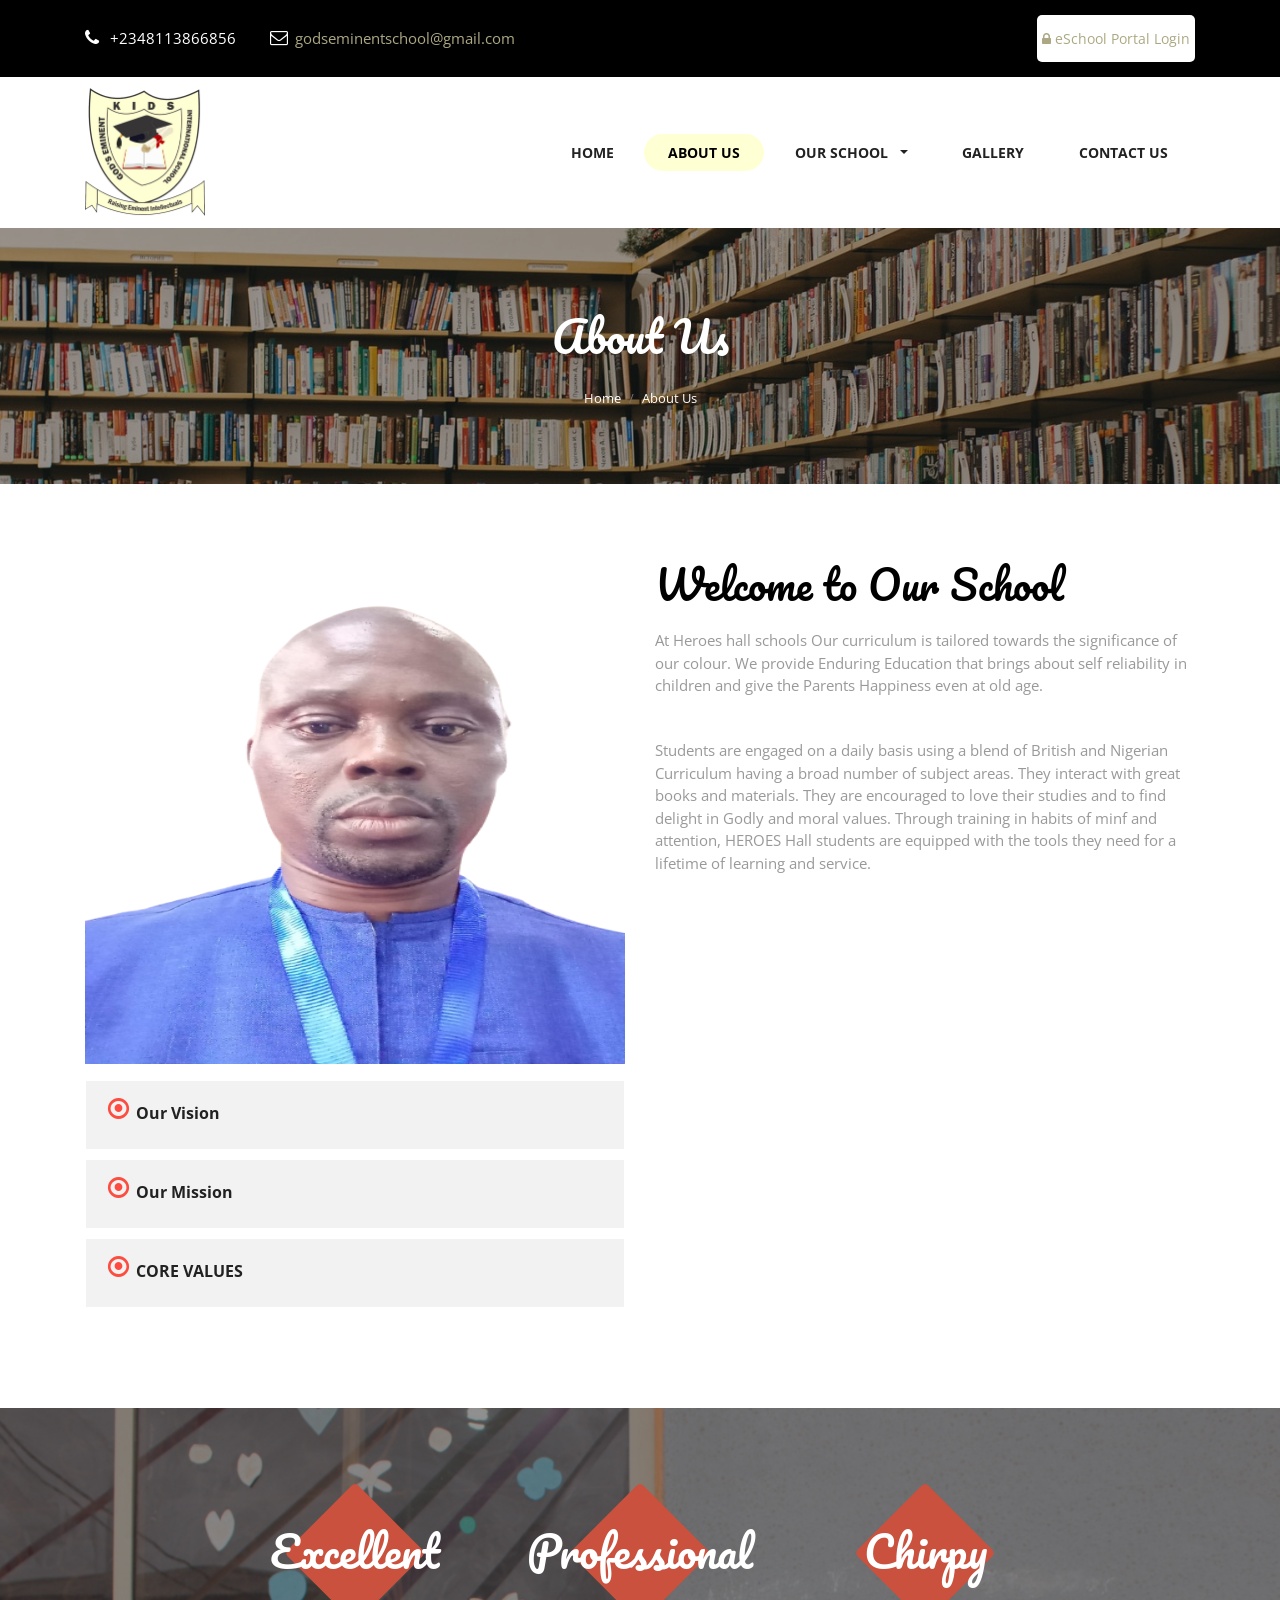
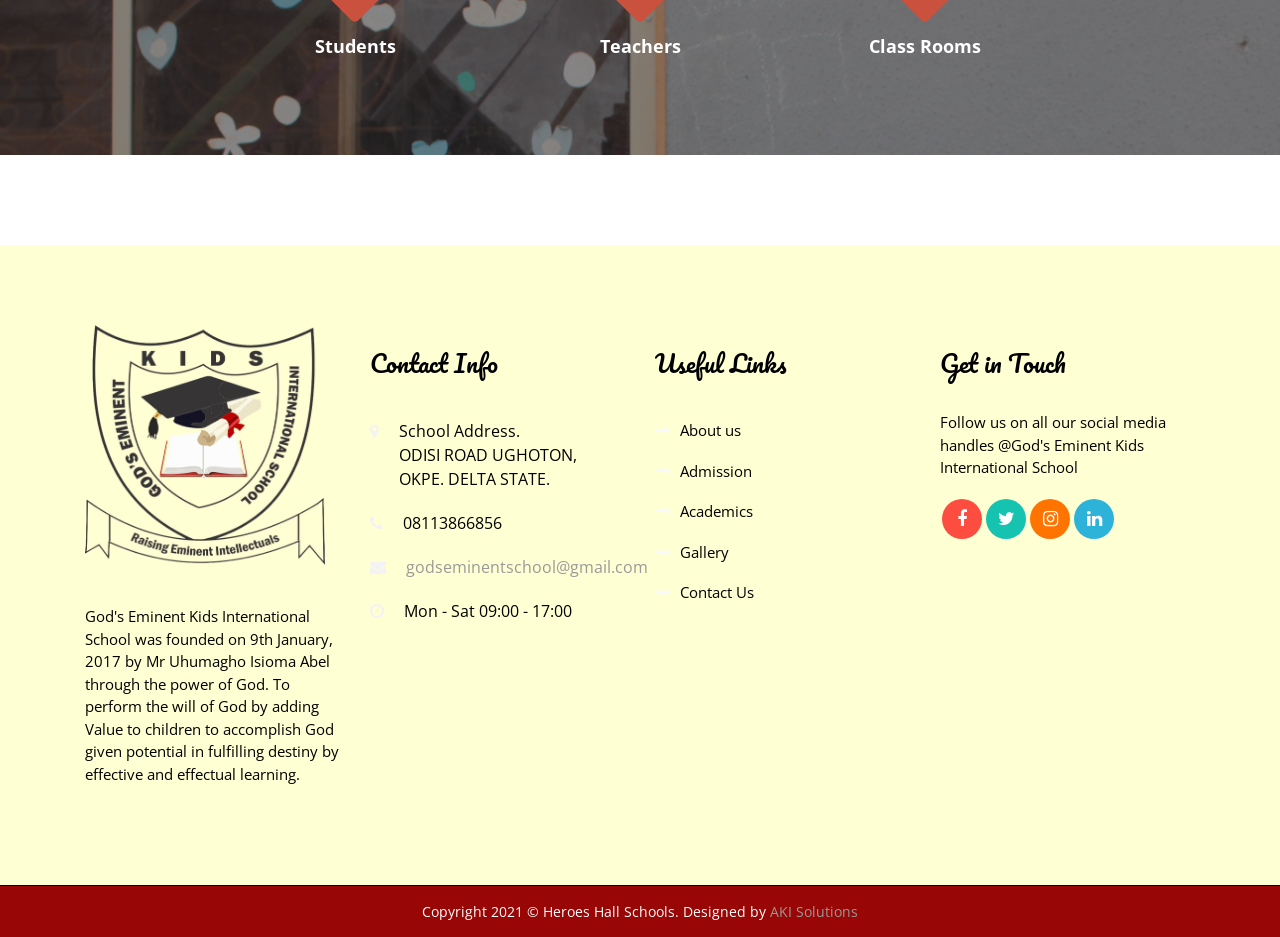
==== about.html @ f610c76d "first commit" ====
<!DOCTYPE html>
<html lang="en">

<!-- Mirrored from rometheme.net/html/kids/index.html by HTTrack Website Copier/3.x [XR&CO'2014], Tue, 15 Dec 2020 20:37:47 GMT -->
<!-- Added by HTTrack -->
<meta http-equiv="content-type" content="text/html;charset=UTF-8" /><!-- /Added by HTTrack -->

<head>
	<!-- Basic Page Needs
    ================================================== -->
	<meta charset="utf-8">
	<!--[if IE]><meta http-equiv="x-ua-compatible" content="IE=9" /><![endif]-->
	<meta name="viewport" content="width=device-width, initial-scale=1">
	<title>about</title>



	<!-- ==============================================
	Favicons
	=============================================== -->
	<!-- <link rel="apple-touch-icon" sizes="180x180" href="favicon/apple-touch-icon.png"> -->
    <link rel="icon" type="image/png" sizes="32x32" href="favicon/favicon-32x32.png">
    <!-- <link rel="icon" type="image/png" sizes="16x16" href="favicon/favicon-16x16.png"> -->
    <link rel="manifest" href="favicon/site.webmanifest">

	<link rel="stylesheet" href="https://cdnjs.cloudflare.com/ajax/libs/animate.css/4.1.1/animate.min.css" />
	<!-- ==============================================
	CSS VENDOR
	=============================================== -->
	<link rel="stylesheet" type="text/css" href="css/vendor/bootstrap.min.css" />
	<link rel="stylesheet" type="text/css" href="css/vendor/font-awesome.min.css">
	<link rel="stylesheet" type="text/css" href="css/vendor/owl.carousel.min.css">
	<link rel="stylesheet" type="text/css" href="css/vendor/owl.theme.default.min.css">
	<link rel="stylesheet" type="text/css" href="css/vendor/magnific-popup.css">
	<link rel="stylesheet" type="text/css" href="css/vendor/animate.min.css">

	<!-- ==============================================
	Custom Stylesheet
	=============================================== -->
	<link rel="stylesheet" type="text/css" href="css/style.css" />

	<script src="js/vendor/modernizr.min.js"></script>

	<script src='../../google_analytics_auto.html'></script>
</head>

<body>

	<!-- LOAD PAGE -->
	<div class="animationload">
		<div class="loader"></div>
	</div>

	<!-- BACK TO TOP SECTION -->
	<a href="#0" class="cd-top cd-is-visible cd-fade-out">Top</a>

	<!-- HEADER -->
	<div class="header header-1">

		<!-- TOPBAR -->
		<div class="topbar">
			<div class="container">
				<div class="row align-items-center">
					<div class="col-sm-8 col-md-6">
						<div class="info">
							<div class="info-item">
								<i class="fa fa-phone"></i> 
								+2348113866856
							</div>
							<div class="info-item">
								<i class="fa fa-envelope-o"></i> <a href="godseminentschool@gmail.com"
									title="">godseminentschool@gmail.com
								</a>
							</div>
						</div>
					</div>
					<div class="col-sm-4 col-md-6">
						<div class=" pull-right d-inline-flex" style="margin: 15px 0px 15px 0px;">
							<!--<a href="https://www.facebook.com/Crownimperials/" class="fb"><i class="fa fa-facebook"></i></a> 
							<a href="https://twitter.com/SchoolCrown" class="tw"><i class="fa fa-twitter"></i></a> 
							<a href="#" class="ig"><i class="fa fa-instagram"></i></a> 
							<a href="#" class="in"><i class="fa fa-linkedin"></i></a> -->
							<a href="https://eschool-ng.com/login.php" class="btn btn-primary kkd"> <i
									class="fa fa-lock"></i> eSchool Portal Login</a>
							<style>
								.sosmed-icon a {
									color: #ffffff;
									background-color: #ffffff;

								}

								.kkd {
									border-radius: 5px !important;
									background-color: #ffffff !important;
									padding-left: 5px;
									padding-right: 5px;


								}
							</style>
						</div>
					</div>
				</div>
			</div>
		</div>

		<!-- NAVBAR SECTION -->
		<div class="navbar-main">
			<div class="container">
				<nav id="navbar-example" class="navbar navbar-expand-lg">
					<a class="navbar-brand jk" href="index.html">
						<img src="images/GodEminents/logo-removebg-preview.png" alt="logo">
					</a>

					<style type="text/css">
						.jk img {
							width: 120px;
							height: auto;
						}

						@media screen and (max-width: 768px) {
							.navbar-main.stiky .navbar-brand img {
								width: 120px;
								text-align: center;
								margin: 0 40px 0 40px;
							}

							.jk img {
								width: 120px;
								height: auto;
							}

							.navbar-brand {
								margin-right: 0;
							}
						}
					</style>
					<button class="navbar-toggler" type="button" data-toggle="collapse" data-target="#navbarNavDropdown"
						aria-controls="navbarNavDropdown" aria-expanded="false" aria-label="Toggle navigation">
						<span class="navbar-toggler-icon"></span>
					</button>
					<div class="collapse navbar-collapse" id="navbarNavDropdown">
						<ul class="navbar-nav ml-auto">
							<li class="nav-item">
								<a class="nav-link" href="index.html">HOME</a>
							</li>
							<li class="nav-item active">
								<a class="nav-link" href="about.html">ABOUT US</a>
							</li>
							<li class="nav-item dropdown dmenu">
								<a class="nav-link dropdown-toggle" href="#" role="button" data-toggle="dropdown"
									aria-haspopup="true" aria-expanded="false">
									OUR SCHOOL
								</a>
								<div class="dropdown-menu">
									<a class="dropdown-item" href="admission.html">ADMISSION</a>


								</div>
							</li>
							<!-- <li class="nav-item dropdown dmenu">
								<a class="nav-link dropdown-toggle" href="#" role="button" data-toggle="dropdown"
									aria-haspopup="true" aria-expanded="false">
									ACADEMICS
								</a>
								<div class="dropdown-menu">
									<a class="dropdown-item" href="academics.html">OVERVIEW</a>
									<a class="dropdown-item" href="curriculum.html">OUR CURRICULUM</a>

								</div>
							</li> -->
							<li class="nav-item">
								<a class="nav-link" href="gallery.html">GALLERY</a>
							</li>
							<li class="nav-item">
								<a class="nav-link" href="contact.html">CONTACT US</a>
							</li>
						</ul>
					</div>
				</nav> <!-- -->

			</div>
		</div>

	</div>
	<!-- BANNER -->
	<div class="section banner-page" data-background="images/test-bg.jpg" style="background-position: top center;">
		<div class="content-wrap pos-relative">
			<div class="d-flex justify-content-center bd-highlight mb-3">
				<div class="title-page">About Us</div>
			</div>
			<div class="d-flex justify-content-center bd-highlight mb-3">
				<nav aria-label="breadcrumb">
					<ol class="breadcrumb ">
						<li class="breadcrumb-item"><a href="index.html">Home</a></li>
						<li class="breadcrumb-item active" aria-current="page">About Us</li>
					</ol>
				</nav>
			</div>
		</div>
	</div>



	<!-- WELCOME TO KIDS -->
	<div class="section">
		<div class="content-wrap">
			<div class="container">
				<div class="row">
					<div class="col-sm-12 col-md-12 col-lg-6">
						<img src="images/GodEminents/head-removebg-preview.png" alt="" class="img-fluid img-border mb-3"
							style="height: 500px; width: 100%; object-fit: fill;" />
					</div>
					<div class="col-sm-12 col-md-12 col-lg-6">
						<h2 class="section-heading" style="color: black;">
							Welcome to Our School
						</h2>
						<p> At Heroes hall schools Our curriculum is tailored towards the significance of our colour. 
							We provide Enduring Education that brings about self reliability in children and give the 
							Parents Happiness even at old age.
						</p> <br>


						<p> Students are engaged on a daily basis using a blend of British and Nigerian Curriculum
							having a broad number of subject areas. They interact with great books and materials. They
							are encouraged to love their studies and to find delight in Godly and moral values. Through
							training in habits of minf and attention, HEROES Hall students are equipped with the
							tools they need for a lifetime of learning and service.
						</p>
						<div class="spacer-10"></div>

						<div class="spacer-30"></div>




					</div>
				</div>

				<div class="row">

					<div class="col-sm-12 col-md-12 col-lg-6">

						<div class="accordion rs-accordion" id="accordionExample">
							<!-- Item 1 -->
							<div class="card">
								<div class="card-header" id="headingOne">
									<h3 class="title">
										<button class="btn btn-link collapsed" type="button" data-toggle="collapse"
											data-target="#collapseOne" aria-expanded="false"
											aria-controls="collapseOne">
											Our Vision
										</button>
									</h3>
								</div>
								<div id="collapseOne" class="collapse" aria-labelledby="headingOne"
									data-parent="#accordionExample">
									<div class="card-body">
										To create and Raise academic Excellent that is Wholistic of qualitative Education.
									</div>
								</div>
							</div>
							<!-- Item 2 -->
							<div class="card">
								<div class="card-header" id="headingTwo">
									<h3 class="title">
										<button class="btn btn-link collapsed" type="button" data-toggle="collapse"
											data-target="#collapseTwo" aria-expanded="false"
											aria-controls="collapseTwo">
											Our Mission
										</button>
									</h3>
								</div>
								<div id="collapseTwo" class="collapse" aria-labelledby="headingTwo"
									data-parent="#accordionExample">
									<div class="card-body">
										Transforming a Child through Critical thinking, Technology, Mentorship, blender curriculum and Instilling Values.
									</div>
								</div>
							</div>
							<!-- Item 3 -->
							<div class="card">
								<div class="card-header" id="headingThree">
									<h3 class="title">
										<button class="btn btn-link collapsed" type="button" data-toggle="collapse"
											data-target="#collapseThree" aria-expanded="false"
											aria-controls="collapseThree">
											CORE VALUES
										</button>
									</h3>
								</div>
								<div id="collapseThree" class="collapse" aria-labelledby="headingThree"
									data-parent="#accordionExample">
									<div class="card-body">
									    Our core values are:
												<br>
												Where potential are discover and develop.	<br>
												Where Child training is held with high esteem.	<br>
												Where hardwork are encourge and Rewarded.<br>
												Where Moral and Academic principles are balance.<br>
												Where mentorship is embedded in academic curriculum.<br>
												Where the Future of the Child is paramount..<br>
												Where preparation meet opportunities..<br>
									</div>
								</div>
							</div>
							<!-- Item 4 -->

						</div>
						<!-- end accordion -->




						<div class="spacer-10"></div>




					</div>

					<div class="col-sm-12 col-md-12 col-lg-6">
						<img src="images/ty.jpg" alt="" class="img-fluid img-border mb-3">
					</div>

				</div>
			</div>
		</div>
	</div>


	<div class="section bgi-overlay bgi-cover-center" data-background="images/hh00.jpg"
		style="background-position: top;">
		<div class="content-wrap">
			<div class="container">
				<div class="row">
					<!-- Item 1 -->
					<div class="col-sm-6 col-md-3">
						<div class="rs-funfact bg-primary">
							<div class="box-fun">
								<h2>Excellent</h2>
							</div>
							<div class="title">Students</div>
						</div>
					</div>
					<!-- Item 2 -->
					<div class="col-sm-6 col-md-3">
						<div class="rs-funfact bg-secondary">
							<div class="box-fun">
								<h2>Professional</h2>
							</div>
							<div class="title">Teachers</div>
						</div>
					</div>
					<!-- Item 3 -->
					<div class="col-sm-6 col-md-3">
						<div class="rs-funfact bg-tertiary">
							<div class="box-fun">
								<h2>Chirpy</h2>
							</div>
							<div class="title">Class Rooms</div>
						</div>
					</div>
					<!-- Item 4 -->
					<!-- <div class="col-sm-6 col-md-3">
						<div class="rs-funfact bg-quaternary">
							<div class="box-fun">
								<h2>Comfortable</h2>
							</div>
							<div class="title"> School bus</div>
						</div>
					</div> -->
				</div>
			</div>
		</div>
	</div>


	<br> <br> <br> <br>

	<style type="text/css">
		.footer .footer-item .footer-title {

			color: #f7f9fd;
		}

		.list-info li .info-icon {
			display: table-cell;
			color: #f3f3f5;
		}

		.footer .footer-item .list li a:before {
			content: '\f178';
			font-family: FontAwesome;
			left: 0;
			position: absolute;
			color: #f7f9fd;
		}
	</style>

	<!-- FOOTER SECTION -->
	<div style="background-color: #ffffd4; color: #000;" class="footer" data-background="images/footer.jpg">
		<div style="background-color: #ffffd4; color: #000;" class="content-wrap">
			<div style="background-color: #ffffd4; color: #000;" class="container">

				<div class="row">
					<div class="col-sm-12 col-md-6 col-lg-3">
						<div class="footer-item">
							<img src="images/GodEminents/logo-removebg-preview.png" alt="logo bottom" class="logo-bottom">
							<div class="spacer-30"></div>
							<p>God's Eminent Kids International School was founded on 9th January, 2017 by Mr Uhumagho Isioma Abel through the power of God.
								To perform the will of God by adding Value to children to accomplish God given potential in fulfilling destiny by effective and effectual learning.</p>

						</div>
					</div>

					<div class="col-sm-12 col-md-6 col-lg-3">
						<div class="footer-item">
							<div style="color: #000;" class="footer-title">
								Contact Info
							</div>
							<ul class="list-info">
								<li>
									<div class="info-icon">
										<span class="fa fa-map-marker"></span>
									</div>
									<div class="info-text"> School Address. <br> 
										ODISI ROAD UGHOTON, OKPE. DELTA STATE.
									</div>
								</li>
								<li>
									<div class="info-icon">
										<span class="fa fa-phone"></span>
									</div>
									<div class="info-text"> 08113866856 </div>
								</li>
								<li>
									<div class="info-icon">
										<span class="fa fa-envelope"></span>
									</div>
									<div class="info-text"><a href="mailto:godseminentschool@gmail.com" title="">godseminentschool@gmail.com</a></div>
								</li>
								<li>
									<div class="info-icon">
										<span class="fa fa-clock-o"></span>
									</div>
									<div class="info-text">Mon - Sat 09:00 - 17:00</div>
								</li>
							</ul>

						</div>
					</div>




					<div class="col-sm-12 col-md-6 col-lg-3">
						<div class="footer-item">
							<div style="color: #000;"  class="footer-title">
								Useful Links
							</div>

							<ul class="list">
								<li><a href="about.html" title="About us" style="color: black";>About us</a></li>
								<li><a href="admission.html" title="Admission" style="color: black";>Admission</a></li>
								<li><a href="academics.html" title="Academics" style="color: black";>Academics</a></li>
								<li><a href="gallery.html" title="Gallery" style="color: black";>Gallery</a></li>
								<li><a href="contact.html" title="Contact Us" style="color: black";>Contact Us</a></li>
							</ul>

						</div>
					</div>

					<div class="col-sm-12 col-md-6 col-lg-3">
						<div class="footer-item">
							<div style="color: #000;"  class="footer-title">
								Get in Touch
							</div>
							<p>Follow us on all our social media handles @God's Eminent Kids International School</p>
							<div class="sosmed-icon d-inline-flex">
								<a href="#" class="fb"><i class="fa fa-facebook"></i></a>
								<a href="#" class="tw"><i class="fa fa-twitter"></i></a>
								<a href="#" class="ig"><i class="fa fa-instagram"></i></a>
								<a href="#" class="in"><i class="fa fa-linkedin"></i></a>
							</div>
						</div>
					</div>
				</div>
			</div>
		</div>

		<div class="fcopy">
			<div class="container">
				<div class="row">
					<div class="col-sm-12 col-md-12">
						<p style="color: #fff;" class="ftex">Copyright 2021 &copy; <span class="color-primary">Heroes Hall Schools</span>.
							Designed by <span class="color-primary"> <a href="https://akisolutions.com.ng/">AKI
									Solutions </a></span></p>
					</div>
				</div>
			</div>
		</div>

	</div>

	<!-- JS VENDOR -->
	<script src="js/vendor/jquery.min.js"></script>
	<script src="js/vendor/bootstrap.min.js"></script>
	<script src="js/vendor/owl.carousel.js"></script>
	<script src="js/vendor/jquery.magnific-popup.min.js"></script>

	<!-- SENDMAIL -->
	<script src="js/vendor/validator.min.js"></script>
	<script src="js/vendor/form-scripts.js"></script>

	<script src="js/script.js"></script>

</body>

</html>
---- css/style.css ----
@charset "UTF-8";
@import url("https://fonts.googleapis.com/css?family=Open+Sans:400,700|Pacifico");
@font-face {
  font-family: 'sas-webfont';
  src: url("../fonts/sas-webfontc56b.eot?51534236");
  src: url("../fonts/sas-webfontc56b.eot?51534236#iefix") format("embedded-opentype"), url("../fonts/sas-webfontc56b.woff2?51534236") format("woff2"), url("../fonts/sas-webfontc56b.woff?51534236") format("woff"), url("../fonts/sas-webfontc56b.ttf?51534236") format("truetype"), url("../fonts/sas-webfontc56b.svg?51534236#sas-webfont") format("svg");
  font-weight: normal;
  font-style: normal; }
.sas {
  font-family: "sas-webfont";
  font-style: normal;
  font-weight: normal;
  speak: none;
  display: inline-block;
  text-decoration: inherit;
  width: 1em;
  margin-right: .2em;
  text-align: center;
  /* opacity: .8; */
  /* For safety - reset parent styles, that can break glyph codes*/
  font-variant: normal;
  text-transform: none;
  /* fix buttons height, for twitter bootstrap */
  line-height: 1em;
  /* Animation center compensation - margins should be symmetric */
  /* remove if not needed */
  margin-left: .2em;
  /* you can be more comfortable with increased icons size */
  /* font-size: 120%; */
  /* Font smoothing. That was taken from TWBS */
  -webkit-font-smoothing: antialiased;
  -moz-osx-font-smoothing: grayscale;
  /* Uncomment for 3D effect */
  /* text-shadow: 1px 1px 1px rgba(127, 127, 127, 0.3); */ }

.sas-1:before {
  content: '\e801'; }

/* '' */
/* -------------------- 
TOPBAR SETTING
-----------------------*/
/* -------------------- 
NAVBAR SETTING
-----------------------*/
/* -------------------- 
FOOTER SETTING
-----------------------*/
/* -------------------- 
BUTTON SETTING
-----------------------*/
.bolder {
  font-weight: 600; }

.cfix {
  content: '';
  display: block;
  width: 100%;
  clear: both; }

/**
 * 1. - NORMALIZE CSS
 * -----------------------------------------------------------------------------
 */
/*! normalize.css v8.0.1 | MIT License | github.com/necolas/normalize.css */
/* Document
   ========================================================================== */
/**
 * 1. Correct the line height in all browsers.
 * 2. Prevent adjustments of font size after orientation changes in iOS.
 */
html {
  line-height: 1.15;
  /* 1 */
  -webkit-text-size-adjust: 100%;
  /* 2 */ }

/* Sections
   ========================================================================== */
/**
 * Remove the margin in all browsers.
 */
body {
  margin: 0; }

/**
 * Render the `main` element consistently in IE.
 */
main {
  display: block; }

/**
 * Correct the font size and margin on `h1` elements within `section` and
 * `article` contexts in Chrome, Firefox, and Safari.
 */
h1 {
  font-size: 2em;
  margin: 0.67em 0; }

/* Grouping content
   ========================================================================== */
/**
 * 1. Add the correct box sizing in Firefox.
 * 2. Show the overflow in Edge and IE.
 */
hr {
  box-sizing: content-box;
  /* 1 */
  height: 0;
  /* 1 */
  overflow: visible;
  /* 2 */ }

/**
 * 1. Correct the inheritance and scaling of font size in all browsers.
 * 2. Correct the odd `em` font sizing in all browsers.
 */
pre {
  font-family: monospace, monospace;
  /* 1 */
  font-size: 1em;
  /* 2 */ }

/* Text-level semantics
   ========================================================================== */
/**
 * Remove the gray background on active links in IE 10.
 */
a {
  background-color: transparent; }

/**
 * 1. Remove the bottom border in Chrome 57-
 * 2. Add the correct text decoration in Chrome, Edge, IE, Opera, and Safari.
 */
abbr[title] {
  border-bottom: none;
  /* 1 */
  text-decoration: underline;
  /* 2 */
  text-decoration: underline dotted;
  /* 2 */ }

/**
 * Add the correct font weight in Chrome, Edge, and Safari.
 */
b,
strong {
  font-weight: bolder; }

/**
 * 1. Correct the inheritance and scaling of font size in all browsers.
 * 2. Correct the odd `em` font sizing in all browsers.
 */
code,
kbd,
samp {
  font-family: monospace, monospace;
  /* 1 */
  font-size: 1em;
  /* 2 */ }

/**
 * Add the correct font size in all browsers.
 */
small {
  font-size: 80%; }

/**
 * Prevent `sub` and `sup` elements from affecting the line height in
 * all browsers.
 */
sub,
sup {
  font-size: 75%;
  line-height: 0;
  position: relative;
  vertical-align: baseline; }

sub {
  bottom: -0.25em; }

sup {
  top: -0.5em; }

/* Embedded content
   ========================================================================== */
/**
 * Remove the border on images inside links in IE 10.
 */
img {
  border-style: none; }

/* Forms
   ========================================================================== */
/**
 * 1. Change the font styles in all browsers.
 * 2. Remove the margin in Firefox and Safari.
 */
button,
input,
optgroup,
select,
textarea {
  font-family: inherit;
  /* 1 */
  font-size: 100%;
  /* 1 */
  line-height: 1.15;
  /* 1 */
  margin: 0;
  /* 2 */ }

/**
 * Show the overflow in IE.
 * 1. Show the overflow in Edge.
 */
button,
input {
  /* 1 */
  overflow: visible; }

/**
 * Remove the inheritance of text transform in Edge, Firefox, and IE.
 * 1. Remove the inheritance of text transform in Firefox.
 */
button,
select {
  /* 1 */
  text-transform: none; }

/**
 * Correct the inability to style clickable types in iOS and Safari.
 */
button,
[type="button"],
[type="reset"],
[type="submit"] {
  -webkit-appearance: button; }

/**
 * Remove the inner border and padding in Firefox.
 */
button::-moz-focus-inner,
[type="button"]::-moz-focus-inner,
[type="reset"]::-moz-focus-inner,
[type="submit"]::-moz-focus-inner {
  border-style: none;
  padding: 0; }

/**
 * Restore the focus styles unset by the previous rule.
 */
button:-moz-focusring,
[type="button"]:-moz-focusring,
[type="reset"]:-moz-focusring,
[type="submit"]:-moz-focusring {
  outline: 1px dotted ButtonText; }

/**
 * Correct the padding in Firefox.
 */
fieldset {
  padding: 0.35em 0.75em 0.625em; }

/**
 * 1. Correct the text wrapping in Edge and IE.
 * 2. Correct the color inheritance from `fieldset` elements in IE.
 * 3. Remove the padding so developers are not caught out when they zero out
 *    `fieldset` elements in all browsers.
 */
legend {
  box-sizing: border-box;
  /* 1 */
  color: inherit;
  /* 2 */
  display: table;
  /* 1 */
  max-width: 100%;
  /* 1 */
  padding: 0;
  /* 3 */
  white-space: normal;
  /* 1 */ }

/**
 * Add the correct vertical alignment in Chrome, Firefox, and Opera.
 */
progress {
  vertical-align: baseline; }

/**
 * Remove the default vertical scrollbar in IE 10+.
 */
textarea {
  overflow: auto; }

/**
 * 1. Add the correct box sizing in IE 10.
 * 2. Remove the padding in IE 10.
 */
[type="checkbox"],
[type="radio"] {
  box-sizing: border-box;
  /* 1 */
  padding: 0;
  /* 2 */ }

/**
 * Correct the cursor style of increment and decrement buttons in Chrome.
 */
[type="number"]::-webkit-inner-spin-button,
[type="number"]::-webkit-outer-spin-button {
  height: auto; }

/**
 * 1. Correct the odd appearance in Chrome and Safari.
 * 2. Correct the outline style in Safari.
 */
[type="search"] {
  -webkit-appearance: textfield;
  /* 1 */
  outline-offset: -2px;
  /* 2 */ }

/**
 * Remove the inner padding in Chrome and Safari on macOS.
 */
[type="search"]::-webkit-search-decoration {
  -webkit-appearance: none; }

/**
 * 1. Correct the inability to style clickable types in iOS and Safari.
 * 2. Change font properties to `inherit` in Safari.
 */
::-webkit-file-upload-button {
  -webkit-appearance: button;
  /* 1 */
  font: inherit;
  /* 2 */ }

/* Interactive
   ========================================================================== */
/*
 * Add the correct display in Edge, IE 10+, and Firefox.
 */
details {
  display: block; }

/*
 * Add the correct display in all browsers.
 */
summary {
  display: list-item; }

/* Misc
   ========================================================================== */
/**
 * Add the correct display in IE 10+.
 */
template {
  display: none; }

/**
 * Add the correct display in IE 10.
 */
[hidden] {
  display: none; }

/**
 * 2. GLOBAL STYLES
 * -----------------------------------------------------------------------------
 */
/*1.1 GENERAL STYLES*/
body,
button,
input,
select,
textarea {
  color: #999999;
  font-family: "Open Sans", sans-serif;
  font-weight: 400;
  font-size: 15px;
  line-height: 1.5;
  position: relative;
  background-color: #fff; }

html, body {
  width: 100%;
  height: 100%; }

/* 1.3. ANCHOR */
a {
  color: #999999;
  text-decoration: none; }
  a:hover {
    color: #FD4D40;
    text-decoration: none; }

/* 1.4. HEADING & PARAGRAPH */
p {
  margin: 0 0 20px 0; }

h1,
h2,
.banner-page .title-page,
h3,
h4,
.rs-team-1 .title,
h5 {
  font-family: "Pacifico", cursive;
  font-weight: 400;
  margin-top: 10px;
  margin-bottom: 20px; }

h1 {
  font-size: 3.571em;
  line-height: normal; }

h2, .banner-page .title-page {
  font-size: 2.857em;
  line-height: normal; }

h3 {
  font-size: 1.714em;
  line-height: normal; }

h4, .rs-team-1 .title {
  font-size: 1.286em;
  line-height: normal; }

h5 {
  font-size: 14px;
  line-height: 22px; }

h6 {
  font-size: 13px; }

strong, b {
  font-weight: 700; }

ol {
  margin-left: 24px; }

ul {
  list-style: initial;
  margin-left: 24px; }
  ul li {
    margin: 8px 0; }

/* CUSTOM GLOBAL */
.content-wrap {
  padding: 80px 0; }

.content-wrap-60 {
  padding: 60px 0; }

.content-wrap-40 {
  padding: 40px 0; }

.spacer-content {
  height: 80px; }
  .spacer-content::after {
    display: block;
    content: "";
    clear: both; }

.uk16 {
  font-size: 16px; }

.uk18 {
  font-size: 18px; }

.uk21 {
  font-size: 21px; }

.uk24 {
  font-size: 24px; }

.uk36 {
  font-size: 36px; }

.uk48 {
  font-size: 48px; }

.uk60 {
  font-size: 60px; }

.uk72 {
  font-size: 72px; }

.spacer-10 {
  height: 10px; }
  .spacer-10::after {
    display: block;
    content: "";
    clear: both; }

.spacer-30 {
  height: 30px; }
  .spacer-30::after {
    display: block;
    content: "";
    clear: both; }

.spacer-50 {
  height: 50px; }
  .spacer-50::after {
    display: block;
    content: "";
    clear: both; }

.spacer-70 {
  height: 70px; }
  .spacer-70::after {
    display: block;
    content: "";
    clear: both; }

.spacer-90 {
  height: 90px; }
  .spacer-90::after {
    display: block;
    content: "";
    clear: both; }

.spacer-110 {
  height: 110px; }
  .spacer-110::after {
    display: block;
    content: "";
    clear: both; }

.spacer-content {
  height: 80px; }
  .spacer-content::after {
    display: block;
    content: "";
    clear: both; }

.section {
  position: relative; }

.section-heading {
  font-size: 40px;
  line-height: 1em;
  margin-bottom: 20px;
  /*padding-top: 0; */
  margin-top: 0;
  padding-bottom: 5px;
  position: relative;
  color: #0c1a47; }
  .section-heading.light {
    color: #FD4D40; }
    .section-heading.light span {
      color: #ffffff; }
    .section-heading.light:after {
      background: #ffffff; }
  .section-heading.text-center {
    text-align: center; }
    .section-heading.text-center:after {
      margin-left: auto;
      margin-right: auto; }
  @media (max-width: 767px) {
    .section-heading {
      font-size: 32px; } }

.supheading {
  font-size: 24px;
  font-weight: 700;
  color: #555555; }
  .supheading:before, .supheading:after {
    content: " - "; }

.subheading {
  margin-top: -20px;
  margin-bottom: 30px;
  color: #666666;
  font-family: "Pacifico", cursive;
  font-size: 18px; }
  .subheading.text-center {
    width: 60%;
    margin-left: auto;
    margin-right: auto; }

.title-heading {
  font-size: 24px;
  font-family: "Pacifico", cursive;
  font-weight: 700; }

.section-border {
  border-bottom: 1px solid #cccccc; }

.font-primary {
  font-family: "Open Sans", sans-serif; }

.font-secondary {
  font-family: "Pacifico", cursive; }

.bgi-cover-center {
  background-size: cover;
  background-position: center; }

.bgi-cover-center {
  background-size: cover;
  background-position: center; }

.bgi-cover-fixed {
  background-size: cover;
  background-position: center;
  background-attachment: fixed; }

.bgi-repeat {
  background-repeat: repeat; }

.bgi-right {
  background-position: right;
  background-size: auto;
  background-repeat: no-repeat; }

.bgi-left {
  background-position: left;
  background-size: auto;
  background-repeat: no-repeat; }

.bgi-overlay {
  position: relative;
  background-position: center; }
  .bgi-overlay:before {
    content: '';
    position: absolute;
    top: 0;
    left: 0;
    right: 0;
    bottom: 0;
    background-color: rgba(34, 34, 34, 0.5); }

blockquote {
  padding: 15px 20px;
  background-color: #f6f6f6;
  margin: 0 0 20px;
  border-left: 5px solid #FD4D40;
  font-style: italic; }

blockquote.quote {
  padding: 15px 0;
  background-color: transparent;
  margin: 0 0 20px;
  border-left: 0;
  font-family: "Pacifico", cursive;
  font-style: italic;
  font-size: 24px;
  color: #ffffff; }
  blockquote.quote .blockquote-footer {
    color: #FD4D40; }
  blockquote.quote cite {
    display: block;
    font-family: "Open Sans", sans-serif;
    font-size: 15px;
    font-style: normal;
    color: #ffffff; }

@media (max-width: 767px) {
  .bgi-hide-xs {
    background-image: none !important; } }
/* OWL */
.owl-theme .owl-dots .owl-dot span {
  width: 7px;
  height: 7px;
  background: gray;
  margin: 5px 3px; }
.owl-theme .owl-dots .owl-dot.active span {
  width: 40px;
  background-color: #FD4D40; }
.owl-theme .owl-dots .owl-dot:hover span {
  background-color: #FD4D40; }
.owl-theme .owl-controls {
  margin-top: 50px; }

.owl-light .owl-dots .owl-dot span {
  width: 7px;
  height: 7px;
  background: #ffffff;
  margin: 5px 3px; }
.owl-light .owl-dots .owl-dot.active span {
  width: 40px;
  background-color: #0c1a47; }
.owl-light .owl-dots .owl-dot:hover span {
  background-color: #0c1a47;  }
.owl-light .owl-controls {
  margin-top: 50px; }

/* END OWL */
.font-primary {
  font-family: "Open Sans", sans-serif; }

.bg-primary {
  background-color: #FD4D40 !important; }

.bg-secondary {
  background-color: #F1C22E !important; }

.bg-tertiary {
  background-color: #16C3B0 !important; }

.bg-gray {
  background-color: #222222; }

.bg-gray-light {
  background-color: #f9f9f9; }

.bg-overlay-primary {
  position: relative; }
  .bg-overlay-primary:before {
    content: '';
    position: absolute;
    top: 0;
    right: 0;
    bottom: 0;
    left: 0;
    background-color: #FD4D40;
    opacity: .8; }

.bg-overlay-secondary {
  position: relative; }
  .bg-overlay-secondary:before {
    content: '';
    position: absolute;
    top: 0;
    right: 0;
    bottom: 0;
    left: 0;
    background-color:#0c1a47; 
    opacity: .6; }

.lh-1 {
  line-height: 1.3; }

.text-primary {
  color: #FD4D40 !important; }
  .text-primary a {
    color: #FD4D40; }
    .text-primary a:hover {
      color: #999999; }

.text-secondary {
  color: #ffffff !important; }

.text-white a {
  color: #ffffff; }

.text-black {
  color: #222222 !important; }
  .text-black a {
    color: #222222; }

.pos-relative {
  position: relative; }

.banner-page {
  display: block;
  -webkit-background-size: cover;
  -moz-background-size: cover;
  -o-background-size: cover;
  background-size: cover;
  position: relative;
  background-position: center; }
  .banner-page:before {
    content: '';
    position: absolute;
    top: 0;
    left: 0;
    right: 0;
    bottom: 0;
    background-color: rgba(34, 34, 34, 0.4); }
  .banner-page .content-wrap {
    padding: 60px 0; }
  .banner-page .title-page {
    text-align: center;
    margin-bottom: 0;
    color: #ffffff; }
  .banner-page .breadcrumb-container {
    background-color: transparent; }
  .banner-page .breadcrumb {
    padding: 0;
    margin: 0;
    text-align: center;
    background-color: transparent;
    font-size: 13px;
    font-weight: 400;
    color: #ffffff; }
    .banner-page .breadcrumb > .active,
    .banner-page .breadcrumb a {
      color: white; }
      .banner-page .breadcrumb > .active:hover,
      .banner-page .breadcrumb a:hover {
        color: #FD4D40; }

.overlap {
  background-color: #ffffff;
  margin-top: -180px;
  position: relative;
  z-index: 2; }
  @media (max-width: 767px) {
    .overlap {
      margin-top: 0; } }

.gutter-5 {
  margin-right: 0;
  margin-left: 0; }
  .gutter-5 > [class^="col-"],
  .gutter-5 > [class*=" col-"],
  .gutter-5 [class*='col-'],
  .gutter-5 [class*=" col-"] {
    padding-right: 5px;
    padding-left: 5px; }

.pagination {
  margin-left: 0; }
  .pagination .page-item .page-link {
    -webkit-border-radius: 10px;
    -moz-border-radius: 10px;
    -ms-border-radius: 10px;
    border-radius: 10px;
    padding: 15px 20px;
    margin-right: 5px;
    margin-bottom: 5px;
    color: #999999;
    display: inline-block;
    border-color: 1px solid #e6e6e6;
    background: #ffffff; }
    .pagination .page-item .page-link:hover, .pagination .page-item .page-link.active {
      color: #ffffff;
      background: #FD4D40; }
  .pagination .page-item:first-child .page-link, .pagination .page-item:last-child .page-link {
    -webkit-border-radius: 10px;
    -moz-border-radius: 10px;
    -ms-border-radius: 10px;
    border-radius: 10px; }
  .pagination .page-item.active .page-link {
    color: #ffffff;
    background: #FD4D40;
    border-color: #FD4D40; }

.p-check {
  padding-left: 40px;
  position: relative;
  margin-bottom: 0.25rem;
  font-size: 18px; }
  .p-check:before {
    content: "\f00c";
    font-family: FontAwesome;
    padding-top: 2px;
    position: absolute;
    color: #16C3B0;
    left: 0;
    width: 30px;
    height: 30px;
    background: #ffffff;
    -webkit-border-radius: 50%;
    -moz-border-radius: 50%;
    -ms-border-radius: 50%;
    border-radius: 50%;
    text-align: center; }

/**
 * 3. - COMPONENTS
 * -----------------------------------------------------------------------------
 */
.anim-media .media-box, .rs-image-box .media-box, .rs-icon-info-4 .media-box, .rs-class-box .media-box, .rs-team-1 .media-box {
  width: 100%;
  /*margin-bottom: 30px;*/
  position: relative;
  background-color: #ffffff;
  overflow: hidden; }
  .anim-media .media-box img, .rs-image-box .media-box img, .rs-icon-info-4 .media-box img, .rs-class-box .media-box img, .rs-team-1 .media-box img {
    -webkit-transform: scale(1, 1);
    -ms-transform: scale(1, 1);
    transform: scale(1, 1);
    -webkit-transition: 0.4s all linear;
    transition: 0.4s all linear; }
.anim-media:hover .media-box, .rs-image-box:hover .media-box, .rs-icon-info-4:hover .media-box, .rs-class-box:hover .media-box, .rs-team-1:hover .media-box {
  background-color: #FD4D40; }
  .anim-media:hover .media-box img, .rs-image-box:hover .media-box img, .rs-icon-info-4:hover .media-box img, .rs-class-box:hover .media-box img, .rs-team-1:hover .media-box img {
    opacity: 0.8;
    -ms-filter: "progid:DXImageTransform.Microsoft.Alpha(Opacity=80)";
    filter: alpha(opacity=80);
    -webkit-transform: scale(1.05, 1.05);
    -ms-transform: scale(1.05, 1.05);
    transform: scale(1.05, 1.05);
    -webkit-transition-timing-function: ease-out;
    transition-timing-function: ease-out;
    -webkit-transition-duration: 250ms;
    transition-duration: 250ms; }

.anim-shadow, .rs-shop-box, .rs-icon-info-4, .rs-class-box, .rs-pricing-1 {
  -webkit-box-shadow: 4px 5px 0 rgba(0, 0, 0, 0);
  -moz-box-shadow: 4px 5px 0 rgba(0, 0, 0, 0);
  box-shadow: 4px 5px 0 rgba(0, 0, 0, 0); }
  .anim-shadow:hover, .rs-shop-box:hover, .rs-icon-info-4:hover, .rs-class-box:hover, .rs-pricing-1:hover {
    -webkit-box-shadow: 4px 5px 30px rgba(0, 0, 0, 0.2);
    -moz-box-shadow: 4px 5px 30px rgba(0, 0, 0, 0.2);
    box-shadow: 4px 5px 30px rgba(0, 0, 0, 0.2); }

/* ==========================
2.1 - Buttons
============================= */
.btn, .btn-primary, .btn-secondary, .btn-light, .btn-ghost-light {
  font-size: 14px;
  color: #ffffff;
  padding: 13px 40px;
  border: 0;
  min-width: 150px;
  -webkit-border-radius: 30px;
  -moz-border-radius: 30px;
  -ms-border-radius: 30px;
  border-radius: 30px; }

.btn-default {
  background-color: #FD4D40;
  color: #ffffff;
  padding: 15px 20px;
  border: 0;
  -webkit-border-radius: 0;
  -moz-border-radius: 0;
  -ms-border-radius: 0;
  border-radius: 0; }

.btn-default:hover {
  background-color: #FD4D40; }

.btn-primary {
  background-color: #ffffff;
  color: #ACA883; }
  .btn-primary:hover {
    background-color: #ddab0f;
    color: #ffffff; }

.btn-secondary {
  background-color:#CA513E;  }
  .btn-secondary:hover {
    background-color: #fc1e0e;
    color: #ffffff; }

.btn-primary.disabled {
  background-color: #FD4D40;
  border-color: #FD4D40;
  opacity: 1;
  -ms-filter: "progid:DXImageTransform.Microsoft.Alpha(Opacity=100)";
  filter: alpha(opacity=100); }
  .btn-primary.disabled:hover {
    color: #ffffff;
    background-color: #ddab0f; }

.btn-secondary.disabled {
  background-color: #0c1a47; 
  border-color:#0c1a47;  }
  .btn-secondary.disabled:hover {
    background-color: #fc1e0e;
    color: #ffffff; }

.btn-light {
  background-color: #ffffff;
  color: #FD4D40;
  border: 1px solid #ffffff; }
  .btn-light:hover {
    background-color: #222222;
    color: #ffffff;
    border-color: #222222; }

.btn-ghost-light {
  background-color: transparent;
  color: #ffffff;
  border: 1px solid #ffffff; }
  .btn-ghost-light:hover {
    background-color: #ffffff;
    color: #FD4D40;
    border-color: #ffffff; }

.btn-icon {
  font-size: 18px; }
  .btn-icon .fa {
    margin-right: 10px;
    vertical-align: middle;
    width: 50px;
    height: 50px;
    border: 1px solid #999999;
    border-radius: 30px;
    padding-left: 5px;
    padding-top: 10px;
    font-size: 1.5em; }
  .btn-icon:hover .fa {
    border-color: #FD4D40; }

.btn-rect {
  -webkit-border-radius: 0;
  -moz-border-radius: 0;
  -ms-border-radius: 0;
  border-radius: 0; }

.btn-video {
  color: #ffffff; }
  .btn-video i {
    width: 55px;
    height: 55px;
    background-color: #ffffff;
    color: #FD4D40;
    -webkit-border-radius: 50%;
    -moz-border-radius: 50%;
    -ms-border-radius: 50%;
    border-radius: 50%;
    padding: 11px;
    font-size: 21px;
    text-align: center;
    border: 6px solid rgba(34, 34, 34, 0.2);
    margin-right: 5px; }

/* ==========================
SOSMED-ICON
============================= */
.sosmed-icon a {
  color: #ffffff;
  background-color: transparent;
  width: 40px;
  height: 40px;
  font-size: 18px;
  display: flex;
  justify-content: center;
  flex-direction: column;
  text-align: center;
  margin: 0 2px;
  -webkit-border-radius: 50%;
  -moz-border-radius: 50%;
  -ms-border-radius: 50%;
  border-radius: 50%; }
  .sosmed-icon a:hover {
    /*color: $color-body;*/
    background-color: transparent; }
  .sosmed-icon a.fb {
    background-color: #FD4D40; }
    .sosmed-icon a.fb:hover {
      background-color: #fd3527; }
  .sosmed-icon a.tw {
    background-color: #16C3B0; }
    .sosmed-icon a.tw:hover {
      background-color: #13ac9b; }
  .sosmed-icon a.ig {
    background-color: #FF7300; }
    .sosmed-icon a.ig:hover {
      background-color: #e66800; }
  .sosmed-icon a.in {
    background-color: #2DB3D9; }
    .sosmed-icon a.in:hover {
      background-color: #24a4c8; }
.sosmed-icon.icon-bg-primary a {
  -webkit-border-radius: 50%;
  -moz-border-radius: 50%;
  -ms-border-radius: 50%;
  border-radius: 50%;
  color: #ffffff;
  background-color: #FD4D40; }
  .sosmed-icon.icon-bg-primary a:hover {
    color: #ffffff;
    background-color:#0c1a47;  }

/* ==========================
FEATURE ICON
============================= */
.rs-feature-1 {
  position: relative;
  background-color: #F8F8F8;
  border: 1px solid #F0F0F0;
  padding: 20px 20px;
  overflow: hidden;
  -webkit-transition: all 0.3s ease;
  -moz-transition: all 0.3s ease;
  -ms-transition: all 0.3s ease;
  -o-transition: all 0.3s ease;
  transition: all 0.3s ease; }
  .rs-feature-1 .no {
    position: absolute;
    top: 0;
    right: 20px;
    font-size: 72px;
    font-family: "Pacifico", cursive;
    font-weight: 700;
    opacity: 0.15;
    -ms-filter: "progid:DXImageTransform.Microsoft.Alpha(Opacity=15)";
    filter: alpha(opacity=15); }
  .rs-feature-1 .media {
    width: 100%;
    margin-bottom: 30px;
    background-color: transparent; }
  .rs-feature-1 .icon {
    font-size: 48px;
    color: #FD4D40; }
  .rs-feature-1 .body {
    position: relative; }
  .rs-feature-1 .title {
    color: #222222; }
  .rs-feature-1:hover {
    background-color: #0c1a47; 
    color: #ffffff;
    -webkit-transform: translateY(-10px);
    transform: translateY(-10px);
    -webkit-box-shadow: 0 1rem 3rem rgba(0, 0, 0, 0.15) !important;
    box-shadow: 0 1rem 3rem rgba(0, 0, 0, 0.15) !important; }
    .rs-feature-1:hover .title {
      color: #ffffff; }

/* ==========================
IMAGE BOX
============================= */
.rs-image-box {
  margin-bottom: 30px;
  overflow: hidden;
  position: relative;
  -webkit-transition: all 0.4s ease;
  -moz-transition: all 0.4s ease;
  -ms-transition: all 0.4s ease;
  -o-transition: all 0.4s ease;
  transition: all 0.4s ease; }
  .rs-image-box .media-box {
    margin-bottom: 10px; }
  .rs-image-box:hover .media {
    background-color: #ffffff; }
  .rs-image-box .text-box {
    display: -ms-flexbox;
    display: flex;
    -ms-flex-wrap: wrap;
    flex-wrap: wrap;
    -ms-flex-pack: justify !important;
    justify-content: space-between !important; }
  .rs-image-box .price {
    color: #FD4D40; }

.rs-shop-box {
  background-color: #ffffff;
  margin-bottom: 30px;
  overflow: hidden;
  position: relative;
  border: 1px solid #e6e6e6; }
  .rs-shop-box .media {
    text-align: center; }
    .rs-shop-box .media a {
      width: 100%; }
  .rs-shop-box .body-text {
    padding: 20px 20px;
    border-top: 1px solid #e6e6e6; }
    .rs-shop-box .body-text .title {
      font-weight: 400;
      color: #0c1a47; 
      font-size: 16px;
      margin-bottom: 10px; }
      .rs-shop-box .body-text .title a {
        color: #0c1a47;  }
        .rs-shop-box .body-text .title a:hover {
          color: #FD4D40; }
    .rs-shop-box .body-text .price {
      color: #FD4D40;
      font-weight: 700;
      font-size: 18px;
      float: left; }
    .rs-shop-box .body-text .meta {
      display: -ms-flexbox;
      display: flex;
      justify-content: space-between !important; }

.title-blok {
  font-weight: 400;
  color: #0c1a47; 
  font-size: 16px;
  margin-bottom: 10px; }
  .title-blok a {
    color: #0c1a47;  }
    .title-blok a:hover {
      color: #FD4D40; }

.rating, .shop-item-sidebar .body-text, .single-shop {
  unicode-bidi: bidi-override;
  direction: rtl; }
  .rating span:before, .shop-item-sidebar .body-text span:before, .single-shop span:before {
    color: #FD4D40;
    content: "\2605";
    display: inline-block;
    position: relative;
    font-size: 1.2em;
    width: .6em; }

.shop-item-sidebar {
  display: -ms-flexbox;
  display: flex;
  margin-bottom: 20px;
  align-items: center !important; }
  .shop-item-sidebar .media {
    width: 90px;
    height: 90px;
    border: 1px solid #e6e6e6;
    margin-right: 20px; }
  .shop-item-sidebar .body-text .title {
    font-weight: 400;
    color: #0c1a47; 
    font-size: 16px;
    margin-bottom: 10px; }
    .shop-item-sidebar .body-text .title a {
      color: #0c1a47;  }
      .shop-item-sidebar .body-text .title a:hover {
        color: #FD4D40; }
  .shop-item-sidebar .body-text .price {
    color: #FD4D40;
    font-weight: 700;
    font-size: 18px; }

.single-shop .price {
  color: #FD4D40;
  font-weight: 700;
  font-size: 18px; }

/* ==========================
ICON 2
============================= */
.box-icon-1 {
  margin-bottom: 15px; }
  .box-icon-1 .icon {
    color: #FD4D40;
    display: inline-block;
    font-size: 36px;
    line-height: 2.2;
    float: left;
    width: 60px;
    height: 60px;
    background: transparent;
    -webkit-border-radius: 100px;
    -moz-border-radius: 100px;
    -ms-border-radius: 100px;
    border-radius: 100px;
    text-align: center; }
  .box-icon-1 .body-content {
    color:#0c1a47; 
    margin-left: 70px;
    font-weight: 700;
    font-size: 24px; }
    .box-icon-1 .body-content .heading {
      font-size: 16px;
      font-weight: 700; }

.rs-icon-info {
  margin-bottom: 15px; }
  .rs-icon-info .info-icon {
    display: table-cell;
    position: relative; }
  .rs-icon-info .fa {
    width: 60px;
    height: 60px;
    background-color: #FD4D40;
    -webkit-border-radius: 50%;
    -moz-border-radius: 50%;
    -ms-border-radius: 50%;
    border-radius: 50%;
    text-align: center;
    padding-top: 17px;
    font-size: 22px;
    color: #ffffff; }
  .rs-icon-info .info-text {
    display: table-cell;
    padding-left: 20px;
    position: relative;
    vertical-align: middle; }
  .rs-icon-info.center {
    text-align: center;
    padding: 30px 0;
    -webkit-border-radius: 6px;
    -moz-border-radius: 6px;
    -ms-border-radius: 6px;
    border-radius: 6px; }
    .rs-icon-info.center .info-icon {
      display: block; }
    .rs-icon-info.center .fa {
      background-color: transparent;
      font-size: 40px; }
      .rs-icon-info.center .fa.bl {
        background-color: #FD4D40;
        color: #ffffff;
        width: 80px;
        height: 80px; }
    .rs-icon-info.center .info-text {
      display: block; }
  .rs-icon-info.text-right {
    text-align: right; }
    .rs-icon-info.text-right .info-icon {
      float: right; }
      .rs-icon-info.text-right .info-icon:after {
        right: -5px;
        top: -5px; }
    .rs-icon-info.text-right .info-text {
      padding-left: auto;
      padding-right: 20px; }
  .rs-icon-info::after {
    display: block;
    content: "";
    clear: both; }

.rs-icon-info-2 {
  display: flex;
  align-items: flex-start; }
  .rs-icon-info-2 .info-icon {
    text-align: center;
    display: -ms-flexbox;
    display: flex;
    -ms-flex-align: center;
    align-items: center; }
  .rs-icon-info-2 .fa {
    width: 80px;
    height: 80px;
    margin-right: 20px;
    color: #ffffff;
    background-color: transparent;
    -webkit-border-radius: 50%;
    -moz-border-radius: 50%;
    -ms-border-radius: 50%;
    border-radius: 50%;
    padding-top: 23px;
    font-size: 35px;
    -webkit-transform: translateZ(0);
    transform: translateZ(0);
    -webkit-transition-duration: 0.3s;
    transition-duration: 0.3s;
    -webkit-transition-property: transform;
    transition-property: transform;
    -webkit-transition-timing-function: ease-out;
    transition-timing-function: ease-out; }
  .rs-icon-info-2 .body-text {
    position: relative; }

.rs-icon-info-3 {
  margin-bottom: 15px; }
  .rs-icon-info-3 .info-icon {
    text-align: center;
    display: -ms-flexbox;
    display: flex;
    -ms-flex-align: center;
    align-items: center; }
  .rs-icon-info-3 .fa {
    width: 60px;
    height: 60px;
    margin-right: 10px;
    color: #ffffff;
    background-color: transparent;
    -webkit-border-radius: 50%;
    -moz-border-radius: 50%;
    -ms-border-radius: 50%;
    border-radius: 50%;
    padding-top: 14px;
    font-size: 35px;
    -webkit-transform: translateZ(0);
    transform: translateZ(0);
    -webkit-transition-duration: 0.3s;
    transition-duration: 0.3s;
    -webkit-transition-property: transform;
    transition-property: transform;
    -webkit-transition-timing-function: ease-out;
    transition-timing-function: ease-out; }
  .rs-icon-info-3 .info-text {
    position: relative;
    margin-top: 20px; }
  .rs-icon-info-3::after {
    display: block;
    content: "";
    clear: both; }
  .rs-icon-info-3.text-center {
    text-align: center; }
    .rs-icon-info-3.text-center .fa {
      width: 80px;
      height: 80px;
      padding-top: 22px;
      margin-bottom: 20px; }
    .rs-icon-info-3.text-center .info-icon {
      display: block; }
  .rs-icon-info-3:hover .info-icon .fa {
    color: #ffffff;
    background-color: #FD4D40;
    -webkit-animation-name: hvr-icon-push;
    animation-name: hvr-icon-push;
    -webkit-animation-duration: 0.3s;
    animation-duration: 0.3s;
    -webkit-animation-timing-function: linear;
    animation-timing-function: linear;
    -webkit-animation-iteration-count: 1;
    animation-iteration-count: 1; }

@-webkit-keyframes hvr-icon-push {
  50% {
    -moz-transform: translateY(-10px);
    -webkit-transform: translateY(-10px);
    -o-transform: translateY(-10px);
    -ms-transform: translateY(-10px);
    transform: translateY(-10px); } }
@keyframes hvr-icon-push {
  50% {
    -moz-transform: translateY(-10px);
    -webkit-transform: translateY(-10px);
    -o-transform: translateY(-10px);
    -ms-transform: translateY(-10px);
    transform: translateY(-10px); } }
.rs-icon-info-4 {
  background-color: #fafafa;
  text-align: center;
  overflow: hidden;
  position: relative;
  -webkit-transition: all 0.4s ease;
  -moz-transition: all 0.4s ease;
  -ms-transition: all 0.4s ease;
  -o-transition: all 0.4s ease;
  transition: all 0.4s ease;
  border-bottom: 2px solid #FD4D40; }
  .rs-icon-info-4 .icon {
    padding-top: 30px; }
  .rs-icon-info-4 .fa {
    width: 70px;
    height: 70px;
    color: #ffffff;
    background-color: #FD4D40;
    -webkit-border-radius: 50%;
    -moz-border-radius: 50%;
    -ms-border-radius: 50%;
    border-radius: 50%;
    padding-top: 17px;
    font-size: 35px; }
  .rs-icon-info-4 .info-text {
    display: table-cell;
    padding-left: 20px;
    position: relative;
    vertical-align: middle; }
  .rs-icon-info-4 .title {
    color: #0c1a47;  }

/* ==========================
FACT
============================= */
.rs-icon-funfact .icon {
  display: block;
  font-size: 30px;
  line-height: 2.2;
  float: left;
  width: 70px;
  height: 70px;
  color: #ffffff;
  text-align: center;
  -webkit-border-radius: 50%;
  -moz-border-radius: 50%;
  -ms-border-radius: 50%;
  border-radius: 50%; }
.rs-icon-funfact .body-content {
  margin-left: 85px; }
  .rs-icon-funfact .body-content h1, .rs-icon-funfact .body-content h2, .rs-icon-funfact .body-content .banner-page .title-page, .banner-page .rs-icon-funfact .body-content .title-page, .rs-icon-funfact .body-content h3, .rs-icon-funfact .body-content h4, .rs-icon-funfact .body-content .rs-team-1 .title, .rs-team-1 .rs-icon-funfact .body-content .title, .rs-icon-funfact .body-content h4, .rs-icon-funfact .body-content .rs-team-1 .title, .rs-team-1 .rs-icon-funfact .body-content .title, .rs-icon-funfact .body-content h5, .rs-icon-funfact .body-content h6 {
    clear: none;
    margin-bottom: 0; }
.rs-icon-funfact.style-2 {
  text-align: center; }
  .rs-icon-funfact.style-2 .icon {
    color: #FD4D40;
    float: none;
    background-color: transparent;
    margin: 0 auto;
    font-size: 48px; }
  .rs-icon-funfact.style-2 .body-content {
    margin-left: 0; }

.rs-funfact {
  text-align: center;
  color: #ffffff;
  background-color: transparent !important;
  padding-top: 15px;
  padding-bottom: 15px; }
  .rs-funfact .box-fun {
    position: relative;
    height: 130px; }
    .rs-funfact .box-fun:before {
      background-color: transparent;
      -webkit-border-radius: 5px;
      -moz-border-radius: 5px;
      -ms-border-radius: 5px;
      border-radius: 5px;
      margin: 0 auto;
      content: '';
      width: 100px;
      height: 100px;
      display: block;
      -moz-transform: rotate(45deg);
      -webkit-transform: rotate(45deg);
      -o-transform: rotate(45deg);
      -ms-transform: rotate(45deg);
      transform: rotate(45deg); }
    .rs-funfact .box-fun h2, .rs-funfact .box-fun .banner-page .title-page, .banner-page .rs-funfact .box-fun .title-page {
      position: absolute;
      top: 0;
      width: 100%;
      text-align: center; }
  .rs-funfact.bg-primary .box-fun:before {
    background-color: #CA513E; }
  .rs-funfact.bg-secondary .box-fun:before {
    background-color: #CA513E;  }
  .rs-funfact.bg-tertiary .box-fun:before {
    background-color: #CA513E; }
  .rs-funfact.bg-quaternary .box-fun:before {
    background-color: #2DB3D9; }
  .rs-funfact .title {
    font-weight: 700;
    font-size: 18px; }

/* ==========================
CLASSES
============================= */
.rs-class-box {
  -webkit-border-radius: 15px;
  -moz-border-radius: 15px;
  -ms-border-radius: 15px;
  border-radius: 15px;
  overflow: hidden;
  background-color: #f8f8f8; }
  .rs-class-box .body-box {
    padding: 20px 20px 0; }
  .rs-class-box .class-name, .rs-class-box .detail {
    display: -ms-flexbox;
    display: flex;
    -ms-flex-wrap: wrap;
    flex-wrap: wrap;
    -ms-flex-pack: justify;
    justify-content: space-between; }
  .rs-class-box .title {
    font-size: 18px;
    font-family: "Pacifico", cursive;
    color: #FD4D40; }
  .rs-class-box .price {
    font-size: 24px;
    color: #0c1a47; 
    font-weight: 700; }
  .rs-class-box .open-class {
    margin-bottom: 20px;
    font-size: 14px; }
    .rs-class-box .open-class span {
      color: #cccccc; }
  .rs-class-box .detail {
    margin-top: 30px;
    margin-left: -20px;
    margin-right: -20px; }
  .rs-class-box .age, .rs-class-box .size {
    color: #ffffff;
    padding: 15px 0;
    text-align: center;
    font-size: 18px; }
  .rs-class-box .age {
    background-color: #FD4D40; }
  .rs-class-box .size {
    background-color:#0c1a47;  }

/* ==========================
FACT
============================= */
.counter-1 .counter-number {
  display: block;
  vertical-align: middle;
  padding: 0;
  width: 70px;
  padding-right: 14px;
  letter-spacing: -.5px;
  font-weight: 700;
  font-size: 48px; }
.counter-1 .counter-title {
  display: table-cell;
  vertical-align: middle;
  padding: 0;
  text-align: left;
  line-height: 18px;
  margin-bottom: 0; }

/* ==========================
CTA QUOTE
============================= */
.cta-quote {
  text-align: center;
  color: #ffffff; }
  .cta-quote .title {
    font-size: 72px; }
  .cta-quote footer {
    font-size: 24px; }
    .cta-quote footer:before, .cta-quote footer:after {
      content: "\2014"; }

/* ==========================
BOX IMAGE
============================= */
.box-image-5 {
  position: relative; }
  .box-image-5 .info-box {
    position: absolute;
    bottom: 20px;
    left: 30px;
    z-index: 2;
    color: #ffffff;
    opacity: 0;
    -ms-filter: "progid:DXImageTransform.Microsoft.Alpha(Opacity=0)";
    filter: alpha(opacity=0);
    -webkit-transform: translate3d(0px, 25px, 0px);
    transform: translate3d(0px, 25px, 0px);
    -webkit-transition: all 0.4s ease;
    -moz-transition: all 0.4s ease;
    -ms-transition: all 0.4s ease;
    -o-transition: all 0.4s ease;
    transition: all 0.4s ease; }
    .box-image-5 .info-box .title {
      margin-bottom: 15px;
      color: #ffffff;
      clear: none; }
      .box-image-5 .info-box .title:after {
        content: '';
        height: 3px;
        width: 30px;
        display: block;
        margin: 7% 0;
        background: #0c1a47; }
  .box-image-5 a {
    background-color: #FD4D40;
    display: block;
    margin: 8px; }
    .box-image-5 a img {
      width: 100%;
      display: block;
      margin-bottom: 0; }
  .box-image-5:hover .info-box {
    opacity: 1;
    -ms-filter: "progid:DXImageTransform.Microsoft.Alpha(Opacity=100)";
    filter: alpha(opacity=100);
    -webkit-transform: translate3d(0px, 0px, 0px);
    transform: translate3d(0px, 0px, 0px); }
  .box-image-5:hover img {
    opacity: 0.2;
    -ms-filter: "progid:DXImageTransform.Microsoft.Alpha(Opacity=20)";
    filter: alpha(opacity=20); }
  .box-image-5:after {
    content: '';
    position: absolute;
    background-image: -moz-linear-gradient(to bottom, rgba(0, 0, 0, 0) 0, rgba(0, 0, 0, 0.6) 50%, rgba(0, 0, 0, 0.9) 100%);
    background-image: -ms-linear-gradient(to bottom, rgba(0, 0, 0, 0) 0, rgba(0, 0, 0, 0.6) 50%, rgba(0, 0, 0, 0.9) 100%);
    background-image: -o-linear-gradient(to bottom, rgba(0, 0, 0, 0) 0, rgba(0, 0, 0, 0.6) 50%, rgba(0, 0, 0, 0.9) 100%);
    background-image: -webkit-linear-gradient(to bottom, rgba(0, 0, 0, 0) 0, rgba(0, 0, 0, 0.6) 50%, rgba(0, 0, 0, 0.9) 100%);
    background-image: -webkit-gradient(linear, center top, center bottom, from(rgba(0, 0, 0, 0)), to(rgba(0, 0, 0, 0.9)));
    background-image: linear-gradient(to bottom, rgba(0, 0, 0, 0) 0, rgba(0, 0, 0, 0.6) 50%, rgba(0, 0, 0, 0.9) 100%);
    bottom: 0;
    left: 0;
    width: 100%;
    height: 100px; }

/* Process Workflow */
.box-image-6 {
  position: relative;
  text-align: center;
  color: #ffffff; }
  .box-image-6 .media {
    position: relative; }
    .box-image-6 .media .no {
      width: 40px;
      height: 40px;
      position: absolute;
      top: 0;
      right: 20%;
      -webkit-border-radius: 50%;
      -moz-border-radius: 50%;
      -ms-border-radius: 50%;
      border-radius: 50%;
      font-size: 24px;
      font-family: "Pacifico", cursive; }
  .box-image-6 img {
    width: 80%;
    height: 80%;
    -webkit-border-radius: 50%;
    -moz-border-radius: 50%;
    -ms-border-radius: 50%;
    border-radius: 50%;
    margin: 0 auto; }

.box-widget {
  padding: 30px;
  color: #ffffff; }
  .box-widget .info-text {
    padding-left: 30px !important; }

/* ==========================
PRICING TABLE
============================= */
.rs-pricing-1 {
  position: relative;
  text-align: center;
  padding: 30px 0;
  -webkit-border-radius: 0;
  -moz-border-radius: 0;
  -ms-border-radius: 0;
  border-radius: 0;
  background-color: #FAFAFA;
  border: 1px solid #FD4D40; }
  .rs-pricing-1 .price {
    font-size: 60px;
    font-weight: 700;
    line-height: 1;
    padding: 20px 0;
    position: relative;
    letter-spacing: -3px;
    color: #FD4D40; }
    .rs-pricing-1 .price:after, .rs-pricing-1 .price:before {
      border-top: 1px solid #e6e6e6;
      content: "";
      left: 50%;
      margin-left: -50px;
      position: absolute;
      top: auto;
      width: 100px; }
    .rs-pricing-1 .price:before {
      top: 0; }
    .rs-pricing-1 .price:after {
      bottom: 0; }
    .rs-pricing-1 .price span {
      display: inline-block;
      font-size: 28px;
      margin: 7px 3px 0 0;
      vertical-align: top; }
      .rs-pricing-1 .price span.mon {
        color: #FD4D40;
        font-size: 16px;
        font-weight: 400;
        margin: 0 0 0 8px;
        vertical-align: baseline;
        letter-spacing: 0; }
  .rs-pricing-1 .features ul {
    list-style: outside none none;
    margin: 0;
    padding: 35px 0; }
    .rs-pricing-1 .features ul li {
      padding: 8px 0; }
  .rs-pricing-1 .title {
    color: #222222; }
  .rs-pricing-1.popular {
    background-color: #FD4D40;
    color: #ffffff;
    padding: 50px 0; }
    .rs-pricing-1.popular .price {
      color: #ffffff; }
      .rs-pricing-1.popular .price span {
        color: #ffffff; }
        .rs-pricing-1.popular .price span.mon {
          color: #ffffff; }
    .rs-pricing-1.popular .title {
      color: #ffffff; }

/* ==========================
TESTIMONIALS
============================= */
.testimonial-2 {
  position: relative;
  margin-bottom: 30px; }
  .testimonial-2 .media {
    float: left;
    margin: 0 30px 0 0;
    display: block;
    position: relative;
    background-color: #FD4D40;
    overflow: hidden;
    width: 120px;
    height: 120px;
    -webkit-border-radius: 50%;
    -moz-border-radius: 50%;
    -ms-border-radius: 50%;
    border-radius: 50%; }
    .testimonial-2 .media img {
      -webkit-border-radius: 50%;
      -moz-border-radius: 50%;
      -ms-border-radius: 50%;
      border-radius: 50%;
      -webkit-transform: scale(1, 1);
      -ms-transform: scale(1, 1);
      transform: scale(1, 1);
      -webkit-transition: 0.4s all linear;
      transition: 0.4s all linear; }
    .testimonial-2 .media:hover img {
      opacity: 0.3;
      -ms-filter: "progid:DXImageTransform.Microsoft.Alpha(Opacity=30)";
      filter: alpha(opacity=30);
      -webkit-transform: scale(1.05, 1.05);
      -ms-transform: scale(1.05, 1.05);
      transform: scale(1.05, 1.05);
      -webkit-transition-timing-function: ease-out;
      transition-timing-function: ease-out;
      -webkit-transition-duration: 250ms;
      transition-duration: 250ms; }
  .testimonial-2:hover .media img {
    opacity: 0.3;
    -ms-filter: "progid:DXImageTransform.Microsoft.Alpha(Opacity=30)";
    filter: alpha(opacity=30);
    -webkit-transform: scale(1.05, 1.05);
    -ms-transform: scale(1.05, 1.05);
    transform: scale(1.05, 1.05);
    -webkit-transition-timing-function: ease-out;
    transition-timing-function: ease-out;
    -webkit-transition-duration: 250ms;
    transition-duration: 250ms; }
  .testimonial-2 .body {
    overflow: hidden;
    color: #999999; }
  .testimonial-2 .title {
    color: #FD4D40;
    font-weight: 600;
    font-size: 16px; }
  .testimonial-2 .position {
    color: white; }
  .testimonial-2 .company {
    color: white;
    margin-bottom: 20px;
    font-size: 12px; }
  @media (max-width: 768px) {
    .testimonial-2 .media {
      float: none;
      margin-left: auto;
      margin-right: auto;
      clear: both;
      text-align: center; }
    .testimonial-2 .body {
      text-align: center; } }

.rs-feature-box-1 {
  position: relative;
  padding: 0 20px 25px 20px;
  background-size: cover;
  background-position: center;
  color: white;
  background-color: #ffffff;
  text-align: center;
  height: 100%; }
  .rs-feature-box-1 .fa {
    width: 80px;
    height: 80px;
    color: #ffffff;
    background-color: #ffffff;
    -webkit-border-radius: 50%;
    -moz-border-radius: 50%;
    -ms-border-radius: 50%;
    border-radius: 50%;
    padding-top: 17px;
    font-size: 45px;
    position: relative;
    top: -30px; }
  .rs-feature-box-1 .body {
    position: relative;
    top: -20px; }
  .rs-feature-box-1 a {
    color: white; }
  .rs-feature-box-1.bg-primary {
    background-color: #fae6e4; }
    .rs-feature-box-1.bg-primary .fa {
      background-color: #A29779; }
    .rs-feature-box-1.bg-primary .btn, .rs-feature-box-1.bg-primary .btn-primary, .rs-feature-box-1.bg-primary .btn-secondary, .rs-feature-box-1.bg-primary .btn-light, .rs-feature-box-1.bg-primary .btn-ghost-light {
      background-color:#0c1a47;  }
  .rs-feature-box-1.bg-secondary {
    background-color: #0c1a47;  }
    .rs-feature-box-1.bg-secondary .fa {
      background-color: #A29779;  }
    .rs-feature-box-1.bg-secondary .btn, .rs-feature-box-1.bg-secondary .btn-primary, .rs-feature-box-1.bg-secondary .btn-secondary, .rs-feature-box-1.bg-secondary .btn-light, .rs-feature-box-1.bg-secondary .btn-ghost-light {
      background-color: #16C3B0; }
  .rs-feature-box-1.bg-tertiary {
    background-color: #03a9f4 ; }
    .rs-feature-box-1.bg-tertiary .fa {
      background-color: #A29779; }
    .rs-feature-box-1.bg-tertiary .btn, .rs-feature-box-1.bg-tertiary .btn-primary, .rs-feature-box-1.bg-tertiary .btn-secondary, .rs-feature-box-1.bg-tertiary .btn-light, .rs-feature-box-1.bg-tertiary .btn-ghost-light {
      background-color: #0c1a47; }
  .rs-feature-box-1:hover {
    -webkit-transform: translateY(-6px);
    transform: translateY(-6px); }

.rs-box-testimony {
  position: relative;
  box-sizing: border-box;
  text-align: center; }
  .rs-box-testimony .quote-box blockquote {
    font-size: 24px;
    padding: 0;
    background-color: transparent;
    margin: 0;
    border-left: 0; }
  .rs-box-testimony .quote-box .quote-name {
    margin-top: 30px;
    font-size: 18px;
    line-height: 34px;
    color: #FD4D40; }
    .rs-box-testimony .quote-box .quote-name:before {
      content: '\2014 \00A0'; }
    .rs-box-testimony .quote-box .quote-name span {
      font-size: 12px;
      font-style: italic;
      font-weight: normal;
      display: block;
      color: #999999; }
  .rs-box-testimony .quote-box .media {
    margin: 40px 0 20px 0;
    text-align: center; }
    .rs-box-testimony .quote-box .media img {
      border: 3px solid #FD4D40;
      margin: 0 auto;
      width: 100px;
      height: 100px; }

.rs-experience {
  position: relative; }
  .rs-experience .fa {
    position: absolute;
    top: 10px;
    right: 0;
    font-size: 45px;
    color: #e6e6e6; }
  .rs-experience .position {
    font-family: "Pacifico", cursive; }
  .rs-experience .title {
    color: #FD4D40;
    margin-top: 5px; }

/* ==========================
BLOG
============================= */
.rs-news-1 {
  position: relative;
  -webkit-box-shadow: 4px 5px 30px rgba(0, 0, 0, 0);
  -moz-box-shadow: 4px 5px 30px rgba(0, 0, 0, 0);
  box-shadow: 4px 5px 30px rgba(0, 0, 0, 0);
  padding-bottom: 20px;
  overflow: hidden;
  -webkit-border-radius: 15px;
  -moz-border-radius: 15px;
  -ms-border-radius: 15px;
  border-radius: 15px;
  border-bottom: 2px solid #FF7300;
  background-color: #f8f8f8; }
  .rs-news-1 .meta-category {
    position: absolute;
    top: 20px;
    left: 0;
    padding: 5px 20px;
    background-color: #FD4D40;
    color: #ffffff;
    z-index: 2; }
  .rs-news-1 .media-box {
    width: 100%;
    margin-bottom: 20px;
    position: relative;
    z-index: 1;
    overflow: hidden;
    background-color: rgba(253, 77, 64, 0.6); }
    .rs-news-1 .media-box img {
      -webkit-transition: 0.4s all linear;
      transition: 0.4s all linear; }
    .rs-news-1 .media-box:before {
      content: "\f0c1";
      font-family: FontAwesome;
      position: absolute;
      top: 40%;
      left: 50%;
      -webkit-transform: translate(-50%, -50%);
      -ms-transform: translate(-50%, -50%);
      transform: translate(-50%, -50%);
      width: 50px;
      height: 50px;
      text-align: center;
      z-index: 9;
      color: #ffffff;
      font-size: 30px;
      opacity: 0;
      -ms-filter: "progid:DXImageTransform.Microsoft.Alpha(Opacity=0)";
      filter: alpha(opacity=0);
      -webkit-transition: all ease .25s;
      transition: all ease .25s; }
  .rs-news-1 .body-box {
    position: relative;
    padding: 10px 20px; }
    .rs-news-1 .body-box .title a {
      font-size: 18px;
      font-weight: 700;
      color: #FD4D40; }
      .rs-news-1 .body-box .title a:hover {
        color:#0c1a47;  }
    .rs-news-1 .body-box .title {
      margin-bottom: 10px;
      font-size: 18px;
      font-weight: 700;
      color: #FD4D40; }
    .rs-news-1 .body-box .meta-date {
      font-size: 13px;
      margin-bottom: 20px;
      color: #0c1a47;  }
  .rs-news-1:hover .body-box:before {
    -webkit-transform: scale(1, 1);
    -moz-transform: scale(1, 1);
    -ms-transform: scale(1, 1);
    -o-transform: scale(1, 1);
    transform: scale(1, 1); }
  .rs-news-1:hover {
    -webkit-box-shadow: 4px 5px 40px rgba(0, 0, 0, 0.2);
    -moz-box-shadow: 4px 5px 40px rgba(0, 0, 0, 0.2);
    box-shadow: 4px 5px 40px rgba(0, 0, 0, 0.2); }
    .rs-news-1:hover .media-box img {
      opacity: 0.4;
      -ms-filter: "progid:DXImageTransform.Microsoft.Alpha(Opacity=40)";
      filter: alpha(opacity=40);
      -webkit-transform: scale(1.05, 1.05);
      -moz-transform: scale(1.05, 1.05);
      -ms-transform: scale(1.05, 1.05);
      -o-transform: scale(1.05, 1.05);
      transform: scale(1.05, 1.05);
      -webkit-transition-timing-function: ease-out;
      transition-timing-function: ease-out;
      -webkit-transition-duration: 250ms;
      transition-duration: 250ms; }
    .rs-news-1:hover .media-box:before {
      top: 50%;
      opacity: 1;
      -ms-filter: "progid:DXImageTransform.Microsoft.Alpha(Opacity=100)";
      filter: alpha(opacity=100); }
  .rs-news-1.no-shadow {
    -webkit-box-shadow: none;
    -moz-box-shadow: none;
    box-shadow: none; }

/* ==========================
BOX TEAM
============================= */
.rs-team-1 {
  position: relative;
  margin-bottom: 30px;
  text-align: center;
  overflow: hidden;
  -webkit-border-radius: 15px;
  -moz-border-radius: 15px;
  -ms-border-radius: 15px;
  border-radius: 15px;
  border-bottom: 2px solid #FF7300;
  background-color: #f8f8f8; }
  .rs-team-1 .body {
    overflow: hidden;
    color: #999999;
    padding: 20px 20px; }
  .rs-team-1 .title {
    margin-bottom: 5px;
    color:#0c1a47;  }
  .rs-team-1 .position {
    font-size: 14px;
    color: #FD4D40;
    margin-bottom: 20px; }
    .rs-team-1 .position:before, .rs-team-1 .position:after {
      content: ' - '; }
  .rs-team-1 .media-box {
    background-color: transparent; }
  .rs-team-1 .social-icon {
    display: flex;
    justify-content: center;
    width: 100%;
    margin-left: 0;
    padding-left: 0;
    font-size: 18px;
    margin-top: 10px; }
    .rs-team-1 .social-icon li {
      list-style: none;
      padding: 0 10px; }
  .rs-team-1:hover {
    -webkit-box-shadow: 4px 5px 40px rgba(0, 0, 0, 0.2);
    -moz-box-shadow: 4px 5px 40px rgba(0, 0, 0, 0.2);
    box-shadow: 4px 5px 40px rgba(0, 0, 0, 0.2);
    border-bottom-color: #2DB3D9; }
    .rs-team-1:hover .media-box {
      background-color: transparent; }

/* ==========================
BOX ICON
============================= */
.rs-icon-1 .icon {
  display: table-cell;
  color: #FD4D40;
  font-size: 27px;
  line-height: 2.2;
  width: 60px;
  height: 60px;
  background: #F8F8F8;
  -webkit-border-radius: 100px;
  -moz-border-radius: 100px;
  -ms-border-radius: 100px;
  border-radius: 100px;
  text-align: center; }
  .rs-icon-1 .icon.no-bg {
    background-color: transparent; }
.rs-icon-1 .body-content {
  display: table-cell;
  padding-left: 10px;
  vertical-align: middle;
  font-weight: 400;
  color: #fefaed; }
  .rs-icon-1 .body-content .heading {
    font-weight: 700;
    color:#0c1a47;  }

/* ==========================
FORM CONTACT
============================= */
.form-comment .form-control,
.form-contact .form-control,
.contact .form-control {
  height: 45px;
  background-color: transparent;
  border: 1px solid rgba(153, 153, 153, 0.2);
  -webkit-border-radius: 0;
  -moz-border-radius: 0;
  -ms-border-radius: 0;
  border-radius: 0;
  box-shadow: none;
  opacity: 0.9;
  -ms-filter: "progid:DXImageTransform.Microsoft.Alpha(Opacity=90)";
  filter: alpha(opacity=90); }
.form-comment textarea.form-control,
.form-contact textarea.form-control,
.contact textarea.form-control {
  height: auto; }
.form-comment .btn.disabled, .form-comment .disabled.btn-primary, .form-comment .disabled.btn-secondary, .form-comment .disabled.btn-light, .form-comment .disabled.btn-ghost-light, .form-comment .btn[disabled], .form-comment [disabled].btn-primary, .form-comment [disabled].btn-secondary, .form-comment [disabled].btn-light, .form-comment [disabled].btn-ghost-light, .form-comment fieldset[disabled] .btn, .form-comment fieldset[disabled] .btn-primary, .form-comment fieldset[disabled] .btn-secondary, .form-comment fieldset[disabled] .btn-light, .form-comment fieldset[disabled] .btn-ghost-light,
.form-contact .btn.disabled,
.form-contact .disabled.btn-primary,
.form-contact .disabled.btn-secondary,
.form-contact .disabled.btn-light,
.form-contact .disabled.btn-ghost-light,
.form-contact .btn[disabled],
.form-contact [disabled].btn-primary,
.form-contact [disabled].btn-secondary,
.form-contact [disabled].btn-light,
.form-contact [disabled].btn-ghost-light,
.form-contact fieldset[disabled] .btn,
.form-contact fieldset[disabled] .btn-primary,
.form-contact fieldset[disabled] .btn-secondary,
.form-contact fieldset[disabled] .btn-light,
.form-contact fieldset[disabled] .btn-ghost-light,
.contact .btn.disabled,
.contact .disabled.btn-primary,
.contact .disabled.btn-secondary,
.contact .disabled.btn-light,
.contact .disabled.btn-ghost-light,
.contact .btn[disabled],
.contact [disabled].btn-primary,
.contact [disabled].btn-secondary,
.contact [disabled].btn-light,
.contact [disabled].btn-ghost-light,
.contact fieldset[disabled] .btn,
.contact fieldset[disabled] .btn-primary,
.contact fieldset[disabled] .btn-secondary,
.contact fieldset[disabled] .btn-light,
.contact fieldset[disabled] .btn-ghost-light {
  opacity: 1;
  -ms-filter: "progid:DXImageTransform.Microsoft.Alpha(Opacity=100)";
  filter: alpha(opacity=100); }

.form-subscribe [type="search"] {
  -webkit-border-radius: 30px;
  -moz-border-radius: 30px;
  -ms-border-radius: 30px;
  border-radius: 30px;
  min-height: 52px;
  padding-left: 20px;
  padding-right: 20px;
  border-color: transparent; }
.form-subscribe .btn, .form-subscribe .btn-primary, .form-subscribe .btn-secondary, .form-subscribe .btn-light, .form-subscribe .btn-ghost-light {
  min-height: 52px; }

/* ==========================
ACCORDION
============================= */
.rs-accordion .card {
  margin-bottom: 10px;
  border-color: transparent; }
  .rs-accordion .card .card-header {
    color: #999999;
    padding: 0;
    border-color: transparent; }
    .rs-accordion .card .card-header:first-child {
      border-radius: 0; }
  .rs-accordion .card .btn, .rs-accordion .card .btn-primary, .rs-accordion .card .btn-secondary, .rs-accordion .card .btn-light, .rs-accordion .card .btn-ghost-light {
    display: block;
    width: 100%;
    text-align: left;
    -webkit-border-radius: 0;
    -moz-border-radius: 0;
    -ms-border-radius: 0;
    border-radius: 0;
    background-color: #f2f2f2;
    color: #222222;
    font-size: initial;
    border-bottom: 4px solid #FD4D40;
    font-weight: 700; }
    .rs-accordion .card .btn.collapsed, .rs-accordion .card .collapsed.btn-primary, .rs-accordion .card .collapsed.btn-secondary, .rs-accordion .card .collapsed.btn-light, .rs-accordion .card .collapsed.btn-ghost-light {
      color: #222222;
      background-color: #f2f2f2;
      border-bottom-color: transparent; }
    .rs-accordion .card .btn:focus, .rs-accordion .card .btn-primary:focus, .rs-accordion .card .btn-secondary:focus, .rs-accordion .card .btn-light:focus, .rs-accordion .card .btn-ghost-light:focus {
      text-decoration: none; }
  .rs-accordion .card:first-of-type {
    border-top-left-radius: 0;
    border-top-right-radius: 0; }
  .rs-accordion .card:last-of-type {
    border-bottom-right-radius: 0;
    border-bottom-left-radius: 0; }
.rs-accordion .title {
  font-size: 16px;
  margin: 0;
  padding: 0; }
  .rs-accordion .title .btn, .rs-accordion .title .btn-primary, .rs-accordion .title .btn-secondary, .rs-accordion .title .btn-light, .rs-accordion .title .btn-ghost-light {
    padding: 20px 50px;
    position: relative; }
    .rs-accordion .title .btn:hover, .rs-accordion .title .btn-primary:hover, .rs-accordion .title .btn-secondary:hover, .rs-accordion .title .btn-light:hover, .rs-accordion .title .btn-ghost-light:hover, .rs-accordion .title .btn:active, .rs-accordion .title .btn-primary:active, .rs-accordion .title .btn-secondary:active, .rs-accordion .title .btn-light:active, .rs-accordion .title .btn-ghost-light:active {
      text-decoration: none; }
    .rs-accordion .title .btn:before, .rs-accordion .title .btn-primary:before, .rs-accordion .title .btn-secondary:before, .rs-accordion .title .btn-light:before, .rs-accordion .title .btn-ghost-light:before {
      content: "\29BE";
      font-family: Arial;
      color: #FD4D40;
      font-size: 24px;
      position: absolute;
      top: 17px;
      left: 0;
      line-height: 1;
      padding: 0 0px 0 20px; }
    .rs-accordion .title .btn.collapsed:before, .rs-accordion .title .collapsed.btn-primary:before, .rs-accordion .title .collapsed.btn-secondary:before, .rs-accordion .title .collapsed.btn-light:before, .rs-accordion .title .collapsed.btn-ghost-light:before {
      content: "\29BF";
      color: #FD4D40; }

.box-gallery {
  position: relative;
  overflow: hidden;
  width: 100%;
  margin-bottom: 10px; }
  .box-gallery a, .box-gallery a img {
    display: block;
    max-width: 100%;
    -webkit-transform: scale(1, 1);
    -ms-transform: scale(1, 1);
    transform: scale(1, 1);
    -webkit-transition-timing-function: ease-in;
    transition-timing-function: ease-in;
    -webkit-transition-duration: 250ms;
    transition-duration: 250ms;
    cursor: pointer;
    -webkit-transition: 0.4s all linear;
    transition: 0.4s all linear; }
    .box-gallery a:hover img, .box-gallery a img:hover img {
      -webkit-transform: scale(1.05, 1.07);
      -ms-transform: scale(1.05, 1.07);
      transform: scale(1.05, 1.07);
      -webkit-transition-timing-function: ease-out;
      transition-timing-function: ease-out;
      -webkit-transition-duration: 250ms;
      transition-duration: 250ms; }
    .box-gallery a:hover .project-info, .box-gallery a img:hover .project-info {
      opacity: 1;
      -ms-filter: "progid:DXImageTransform.Microsoft.Alpha(Opacity=100)";
      filter: alpha(opacity=100); }
    .box-gallery a:hover .project-icon, .box-gallery a img:hover .project-icon {
      opacity: 1;
      -ms-filter: "progid:DXImageTransform.Microsoft.Alpha(Opacity=100)";
      filter: alpha(opacity=100);
      top: -90px; }
      .box-gallery a:hover .project-icon .fa:hover, .box-gallery a img:hover .project-icon .fa:hover {
        opacity: 1;
        -ms-filter: "progid:DXImageTransform.Microsoft.Alpha(Opacity=100)";
        filter: alpha(opacity=100); }
    .box-gallery a:hover .details, .box-gallery a img:hover .details {
      opacity: 1;
      -ms-filter: "progid:DXImageTransform.Microsoft.Alpha(Opacity=100)";
      filter: alpha(opacity=100);
      bottom: 0; }
  .box-gallery .project-info {
    position: absolute;
    left: 0px;
    top: 0px;
    right: 0px;
    bottom: 0px;
    background-color: rgba(253, 77, 64, 0.4);
    padding-top: 50%;
    text-align: center;
    opacity: 0;
    -ms-filter: "progid:DXImageTransform.Microsoft.Alpha(Opacity=0)";
    filter: alpha(opacity=0);
    -webkit-transition: all ease .25s;
    transition: all ease .25s; }
    .box-gallery .project-info .project-icon {
      position: relative;
      top: -120px;
      opacity: 0;
      -ms-filter: "progid:DXImageTransform.Microsoft.Alpha(Opacity=0)";
      filter: alpha(opacity=0);
      -webkit-transition: all ease .25s;
      transition: all ease .25s;
      width: 100%;
      color: #ffffff; }
      .box-gallery .project-info .project-icon .fa {
        font-size: 50px;
        opacity: 0.9;
        -ms-filter: "progid:DXImageTransform.Microsoft.Alpha(Opacity=90)";
        filter: alpha(opacity=90); }

/* ==========================
TABS
============================= */
.rs-tabs ul.nav {
  margin-left: 0; }
.rs-tabs .nav-tabs .nav-link {
  border: 1px solid #e6e6e6;
  border-top-left-radius: 0;
  border-top-right-radius: 0;
  color: #FD4D40;
  font-size: 18px;
  font-weight: 700;
  padding: 0.5rem 3rem; }
  .rs-tabs .nav-tabs .nav-link.active {
    background-color: #FD4D40;
    color: #ffffff;
    border-color: #FD4D40; }
.rs-tabs .tab-content {
  padding: 30px;
  background-color: #fafafa;
  border: 1px solid #e6e6e6; }

.review-item {
  display: flex;
  margin-bottom: 20px;
  align-items: center; }
  .review-item .image {
    width: 90px;
    height: 90px;
    margin-right: 20px; }
    .review-item .image img {
      border: 2px solid #FD4D40;
      -webkit-border-radius: 50%;
      -moz-border-radius: 50%;
      -ms-border-radius: 50%;
      border-radius: 50%; }

.media-review img {
  width: 90px;
  height: 90px;
  border: 2px solid #FD4D40;
  -webkit-border-radius: 50%;
  -moz-border-radius: 50%;
  -ms-border-radius: 50%;
  border-radius: 50%; }

/* ==========================
TESTIMONIAL
============================= */
.rs-testimonial-1 {
  position: relative;
  margin-bottom: 30px; }
  .rs-testimonial-1 .media {
    float: left;
    margin: 0 30px 30px 0;
    width: 125px;
    height: 125px;
    display: block;
    position: relative;
    background-color: #ffffff;
    border: 5px solid #F8F8F8;
    -webkit-border-radius: 50%;
    -moz-border-radius: 50%;
    -ms-border-radius: 50%;
    border-radius: 50%; }
    .rs-testimonial-1 .media img {
      -webkit-border-radius: 50%;
      -moz-border-radius: 50%;
      -ms-border-radius: 50%;
      border-radius: 50%;
      -webkit-transform: scale(1, 1);
      -ms-transform: scale(1, 1);
      transform: scale(1, 1);
      -webkit-transition: 0.4s all linear;
      transition: 0.4s all linear; }
  .rs-testimonial-1:after {
    content: "\f10d";
    font-family: FontAwesome;
    position: absolute;
    top: 0;
    left: 95px;
    z-index: 9;
    color:#0c1a47; 
    font-size: 18px; }
  .rs-testimonial-1:hover .media {
    background-color: rgba(241, 194, 46, 0.3); }
    .rs-testimonial-1:hover .media img {
      opacity: 0.3;
      -ms-filter: "progid:DXImageTransform.Microsoft.Alpha(Opacity=30)";
      filter: alpha(opacity=30);
      -webkit-transform: scale(1.05, 1.05);
      -ms-transform: scale(1.05, 1.05);
      transform: scale(1.05, 1.05);
      -webkit-transition-timing-function: ease-out;
      transition-timing-function: ease-out;
      -webkit-transition-duration: 250ms;
      transition-duration: 250ms; }
  .rs-testimonial-1 .body {
    overflow: hidden;
    color: #999999; }
  .rs-testimonial-1 .title {
    color: #FD4D40;
    font-weight: 700;
    font-size: 16px; }
    .rs-testimonial-1 .title:before {
      content: '\2014 \00A0'; }
  .rs-testimonial-1 .position {
    color: white; }
  .rs-testimonial-1 .company {
    margin-bottom: 20px; }

.rs-testimonial-2 {
  position: relative;
  /*padding-left: 50px;*/
  /*&:before{
  	content: "\f10e";
      font-family: $font_icon;
  	position: absolute;
  	top: -6px;
  	left: 0;
  	z-index: 9;
  	color: #E6E1C5;
  	font-size: 35px;
  }*/ }
  .rs-testimonial-2 .media {
    width: 60px;
    height: 60px;
    float: left; }
  .rs-testimonial-2 .rs-testimonial-footer {
    font-weight: 700;
    margin-left: 75px; }
    .rs-testimonial-2 .rs-testimonial-footer::before {
      content: "\2014 \00A0"; }
    .rs-testimonial-2 .rs-testimonial-footer cite {
      display: block;
      font-weight: normal; }

/* ==========================
Back To Top Section
============================= */
.cd-top {
  display: inline-block;
  height: 40px;
  width: 40px;
  position: fixed;
  bottom: 50px;
  right: 10px;
  z-index: 999;
  box-shadow: 0 0 10px rgba(0, 0, 0, 0.05);
  overflow: hidden;
  text-indent: 100%;
  white-space: nowrap;
  background: #fd4d40 url("../images/cd-top-arrow.svg") no-repeat center 50%;
  visibility: hidden;
  opacity: 0;
  -ms-filter: "progid:DXImageTransform.Microsoft.Alpha(Opacity=0)";
  filter: alpha(opacity=0);
  -webkit-transition: opacity .3s 0s, visibility 0s .3s;
  -moz-transition: opacity .3s 0s, visibility 0s .3s;
  transition: opacity .3s 0s, visibility 0s .3s;
  -webkit-border-radius: 20px;
  -moz-border-radius: 20px;
  -ms-border-radius: 20px;
  border-radius: 20px; }
  .cd-top:hover {
    opacity: 1;
    -ms-filter: "progid:DXImageTransform.Microsoft.Alpha(Opacity=100)";
    filter: alpha(opacity=100);
    -webkit-transition: opacity .3s 0s, visibility 0s 0s;
    -moz-transition: opacity .3s 0s, visibility 0s 0s;
    transition: opacity .3s 0s, visibility 0s 0s; }
  .cd-top.cd-is-visible {
    visibility: visible;
    opacity: 1;
    -ms-filter: "progid:DXImageTransform.Microsoft.Alpha(Opacity=100)";
    filter: alpha(opacity=100); }
  .cd-top.cd-fade-out {
    opacity: 0.5;
    -ms-filter: "progid:DXImageTransform.Microsoft.Alpha(Opacity=50)";
    filter: alpha(opacity=50); }

.progress-bar {
  background-color: #FD4D40; }

.rs-progress .name {
  color: #222222;
  font-size: 18px;
  display: inline-block; }
  .rs-progress .name span {
    font-size: 16px;
    color: #0c1a47;  }
.rs-progress .persen {
  float: right;
  padding-top: 14px;
  font-weight: 700;
  color: #FD4D40; }
.rs-progress .progress {
  clear: both;
  background-color: #ffffff;
  -webkit-border-radius: 0;
  -moz-border-radius: 0;
  -ms-border-radius: 0;
  border-radius: 0;
  height: .8rem; }
.rs-progress.progress-right .progress {
  flex-direction: row-reverse; }
.rs-progress.progress-right .name {
  float: right; }
.rs-progress.progress-right .persen {
  float: left; }

.bg-gradient-primary {
  background-color: #FD4D40; }

.navfilter {
  text-align: center;
  /*padding-top: 50px;*/
  padding-bottom: 50px; }

.portfolio_filter {
  margin: 0;
  padding: 0; }
  .portfolio_filter li {
    display: inline-block;
    list-style: none;
    padding: 0 2px;
    text-decoration: none; }
    .portfolio_filter li a {
      padding: 14px 25px;
      color: #FD4D40;
      font-weight: 700;
      font-family: "Pacifico", cursive;
      text-transform: none; }
      .portfolio_filter li a.active {
        color: #999999; }

/**
 * 4. - LOGO & NAVIGATION
 * -----------------------------------------------------------------------------
 */
/* 4.1 - NAVBAR */
.topbar {
  background-color:#000; 
  color: #ffffff;
  font-family: "Open Sans", sans-serif; }
  .topbar .row {
    min-height: 40px; }
  .topbar .info .info-item {
    display: inline-table;
    margin-right: 30px; }
  .topbar .info .info-item:last-child {
    margin-right: 0; }
  .topbar .info .info-item .fa {
    margin-right: 7px;
    font-size: 18px;
    color: #ffffff; }
  .topbar .sosmed-icon a {
    color: #ffffff;
    margin: 0;
    -webkit-border-radius: 0;
    -moz-border-radius: 0;
    -ms-border-radius: 0;
    border-radius: 0; }
    .topbar .sosmed-icon a:hover {
      color: #ffffff; }
  .topbar a {
    color: #ACA883; }
    .topbar a:hover {
      color: #ffffff; }

.middlebar {
  /*.row{*/
  min-height: 90px;
  /*}*/ }

/* 4.1 - NAVBAR */
.navbar-brand {
  padding-top: .7rem;
  padding-bottom: .7rem;
  font-size: 36px;
  color: #FD4D40;
  font-weight: 700;
  font-family: "Pacifico", cursive; }

.navbar-main {
  font-family: "Open Sans", sans-serif;
  -webkit-transition: padding .2s ease-in-out;
  transition: padding .2s ease-in-out; }
  .navbar-main .navbar {
    padding: 0; }
  .navbar-main ol, .navbar-main li {
    margin: 0 0;
    font-size: 14px;
    font-weight: 700; }
  .navbar-main ul {
    margin-left: 0; }
  .navbar-main .navbar-toggler {
    color: #FD4D40;
    border-color: transparent; }
  .navbar-main .navbar-toggler-icon {
    background-image: url("data:image/svg+xml,%3csvg viewBox='0 0 30 30' xmlns='http://www.w3.org/2000/svg'%3e%3cpath stroke='rgba(253, 77, 64, 1)' stroke-width='3' stroke-linecap='round' stroke-miterlimit='10' d='M4 7h22M4 15h22M4 23h22'/%3e%3c/svg%3e"); }
  .navbar-main .dropdown-toggle::after {
    margin-left: 0.6em;
    color: #222222; }
  .navbar-main .dropdown:hover > .dropdown-menu {
    display: block; }
  .navbar-main .dropdown-menu {
    min-width: 200px;
    -webkit-border-radius: 0;
    -moz-border-radius: 0;
    -ms-border-radius: 0;
    border-radius: 0;
    padding: 0.2rem 0;
    margin-top: 0;
    border-width: 0;
    background-color: #333333;
    color: #ffffff;
    font-size: 14px; }
  .navbar-main .dropdown-item {
    color: #ffffff;
    padding: 0.5rem 1.5rem; }
    .navbar-main .dropdown-item:hover, .navbar-main .dropdown-item:focus {
      text-decoration: none;
      background-color: #222222; }
  .navbar-main.stiky .navbar-brand img {
    width: 120px; }
  .navbar-main.stiky .navbar {
    padding-top: 8px;
    padding-bottom: 8px; }
  .navbar-main.open .navbar-nav {
    display: none; }

/* end navbar-main global */
/* END NAVBARMAIN */
.contact-info {
  float: right;
  margin-top: 5px; }
  .contact-info > div {
    display: inline-block;
    margin-right: 40px;
    margin-top: 6px; }
    .contact-info > div:last-child {
      margin-right: 0; }

.header-1 {
  /*position: relative;*/ }
  .header-1 .navbar-main {
    background-color: #ffffff;
    width: 100%;
    font-family: "Open Sans", sans-serif;
    /* END NAVBAR NAV */
    /* END STIKY */ }
    .header-1 .navbar-main .active > .nav-link {
      color: #000;
      background-color: #ffffd4; }
    .header-1 .navbar-main .nav-link {
      color: #222222;
      padding: .5rem 1.5rem;
      margin-left: .2rem;
      margin-right: .2rem;
      background-color: transparent;
      -webkit-border-radius: 30px;
      -moz-border-radius: 30px;
      -ms-border-radius: 30px;
      border-radius: 30px; }
      .header-1 .navbar-main .nav-link:hover {
        color: #FD4D40;
        background-color: transparent; }
    .header-1 .navbar-main.stiky {
      height: auto;
      /*background-color: $white;*/
      position: fixed;
      top: 0;
      right: 0;
      left: 0;
      z-index: 1030;
      padding-top: 40px;
      -webkit-box-shadow: 0 1px 2px rgba(0, 0, 0, 0.2);
      box-shadow: 0 1px 2px rgba(0, 0, 0, 0.2);
      -webkit-transform: translateY(-40px);
      -moz-transform: translateY(-40px);
      -ms-transform: translateY(-40px);
      -o-transform: translateY(-40px);
      transform: translateY(-40px);
      -webkit-animation-duration: .3s;
      animation-duration: .3s;
      -webkit-animation-fill-mode: both;
      animation-fill-mode: both;
      bottom: initial;
      /*.nav-item{
        &.active{
          .nav-link {
            color: $color-primary;
          } 
        }
      }*/ }
      .header-1 .navbar-main.stiky .navbar {
        padding-top: 0;
        padding-bottom: 0; }
      .header-1 .navbar-main.stiky .nav-link {
        /*color: $navbar-stiky-color;*/ }
        .header-1 .navbar-main.stiky .nav-link:hover, .header-1 .navbar-main.stiky .nav-link:focus {
          color: #FD4D40; }

@media (max-width: 767px) {
  .header-1 .navbar-main {
    /*background-color: $white;*/ }
    .header-1 .navbar-main .navbar-brand {
      position: relative;
      top: 0; } }
/**
 * 5. - SECTION
 * -----------------------------------------------------------------------------
 */
/* 1.1 - Banner */
.banner {
  height: calc(100% - 60px);
  overflow: hidden;
  padding: 0 0;
  position: relative; }
  .banner .overlay-bg {
    position: absolute;
    top: 0;
    right: 0;
    bottom: 0;
    left: 0;
    background-color: rgba(34, 34, 34, 0.5);
    z-index: 1; }
  .banner .owl-theme {
    height: 100%; }
    .banner .owl-theme div:not(.owl-controls) {
      height: 100%;
      overflow: hidden; }
    .banner .owl-theme .wrap-caption {
      height: auto !important; }
    .banner .owl-theme .owl-dots {
      height: auto !important;
      margin-top: -50px; }
    .banner .owl-theme.banner-nav {
      height: auto !important; }
      .banner .owl-theme.banner-nav .custom-nav {
        height: 100px !important; }
    .banner .owl-theme .item {
      background-repeat: no-repeat;
      background-size: cover;
      background-position: center; }
      .banner .owl-theme .item img {
        display: none; }
  .banner .custom-nav {
    position: absolute;
    top: 40%;
    left: 0;
    right: 0;
    height: auto; }
    .banner .custom-nav .owl-prev, .banner .custom-nav .owl-next {
      position: absolute;
      height: 100px;
      color: inherit;
      background: none;
      border: none;
      z-index: 100;
      cursor: pointer; }
      .banner .custom-nav .owl-prev i, .banner .custom-nav .owl-next i {
        font-size: 2.5rem;
        color: #cecece; }
    .banner .custom-nav .owl-prev {
      left: 0; }
    .banner .custom-nav .owl-next {
      right: 0; }

.counter-slide {
  text-align: center;
  position: absolute;
  z-index: 10;
  bottom: 160px;
  width: 100%;
  color: #ffffff; }

.carousel-thumbs {
  margin-top: -90px; }

.wrapCarouselThumbs .owl-item {
  border: 3px solid #0c1a47;  }
  .wrapCarouselThumbs .owl-item.current {
    border-color: #FD4D40; }

.main-content {
  position: relative; }
  .main-content .owl-theme .custom-nav {
    position: absolute;
    top: 20%;
    left: 0;
    right: 0; }
    .main-content .owl-theme .custom-nav .owl-prev, .main-content .owl-theme .custom-nav .owl-next {
      position: absolute;
      height: 100px;
      color: inherit;
      background: none;
      border: none;
      z-index: 100; }
      .main-content .owl-theme .custom-nav .owl-prev i, .main-content .owl-theme .custom-nav .owl-next i {
        font-size: 2.5rem;
        color: #cecece; }
    .main-content .owl-theme .custom-nav .owl-prev {
      left: 0; }
    .main-content .owl-theme .custom-nav .owl-next {
      right: 0; }

.banner-full {
  height: 100%;
  position: relative; }

.wrap-caption {
  width: 60%;
  position: relative;
  z-index: 2; }
  .wrap-caption .caption-heading {
    font-size: 60px;
    font-weight: 700;
    padding: 0;
    margin-bottom: 0;
    margin-top: 0;
    font-family: "Open Sans", sans-serif;
    color: #ffffff;
    line-height: 1; }
  .wrap-caption .caption-supheading {
    font-family: "Pacifico", cursive;
    color: #ff7300;
    margin-bottom: 0; }
  .wrap-caption .bg {
    background-color: rgba(153, 153, 153, 0.5);
    padding: 20px; }
  .wrap-caption p {
    font-size: 24px;
    font-family: "Pacifico", cursive;
    color: #ffffff;
    padding: 0; }
    .wrap-caption p.bg {
      background-color: rgba(153, 153, 153, 0.5);
      padding: 20px;
      /*color: $color_secondary;*/ }
  .wrap-caption.text-center {
    width: 80%;
    margin: 0 auto;
    text-align: center; }
  .wrap-caption.text-right {
    width: 100%;
    padding-left: 20%; }
  .wrap-caption .excerpt {
    margin-bottom: 50px;
    font-size: 18px; }
  .wrap-caption .btn, .wrap-caption .btn-primary, .wrap-caption .btn-secondary, .wrap-caption .btn-light, .wrap-caption .btn-ghost-light {
    margin-right: 15px; }
  @media (max-width: 767px) {
    .wrap-caption {
      width: 100%; }
      .wrap-caption .caption-heading {
        font-size: 45px; }
      .wrap-caption.center, .wrap-caption.right {
        width: 100%; } }

.img-video {
  position: relative; }
  .img-video .play-video {
    position: absolute;
    left: 50%;
    top: 50%;
    -webkit-transform: translate(-50%, -50%);
    -ms-transform: translate(-50%, -50%);
    transform: translate(-50%, -50%);
    width: 65px;
    height: 65px;
    background-color: transparent;
    border: 3px solid #ffffff;
    -webkit-border-radius: 50%;
    -moz-border-radius: 50%;
    -ms-border-radius: 50%;
    border-radius: 50%;
    display: table-cell;
    padding-top: 13px;
    padding-left: 7px;
    text-align: center;
    vertical-align: middle;
    line-height: 2;
    color: #ffffff;
    z-index: 2; }
    .img-video .play-video:hover {
      background-color: #ffffff;
      color: #FD4D40; }
  .img-video:before {
    content: '';
    position: absolute;
    top: 0;
    left: 0;
    right: 0;
    bottom: 0;
    width: 100%;
    background-color: rgba(241, 194, 46, 0.1); }
  .img-video img {
    border: 8px solid #ffffff; }

.ripple {
  position: absolute;
  top: 50%;
  left: 50%;
  height: 65px;
  width: 65px;
  transform: translateX(-50%) translateY(-50%);
  transform-origin: center center;
  border-radius: 50%;
  -ms-box-shadow: 0 0 0 0 rgba(255, 255, 255, 0.3);
  -o-box-shadow: 0 0 0 0 rgba(255, 255, 255, 0.3);
  box-shadow: 0 0 0 0 rgba(255, 255, 255, 0.3);
  animation: ripple 2s infinite; }

.ripple:before {
  animation-delay: .9s;
  content: "";
  position: absolute; }

.ripple:after {
  animation-delay: .9s;
  content: "";
  position: absolute; }

@keyframes ripple {
  70% {
    box-shadow: 0 0 0 70px rgba(255, 255, 255, 0); }
  100% {
    box-shadow: 0 0 0 0 rgba(255, 255, 255, 0); } }
.client-img {
  text-align: center;
  margin-top: 20px;
  margin-bottom: 20px; }
  .client-img:hover {
    -webkit-box-shadow: 4px 5px 30px rgba(0, 0, 0, 0.2);
    -moz-box-shadow: 4px 5px 30px rgba(0, 0, 0, 0.2);
    box-shadow: 4px 5px 30px rgba(0, 0, 0, 0.2); }

/* Google Maps */
.maps-wraper {
  position: relative; }

.maps {
  width: 100%;
  height: 350px;
  display: block;
  background: #ccc;
  position: relative; }

#google-container {
  position: relative;
  width: 100%;
  height: 500px;
  background-color: #fff; }

#cd-google-map {
  position: relative;
  overflow: hidden; }

#cd-google-map .col-md-12 {
  padding: 0; }

#cd-google-map .address {
  position: absolute;
  width: 100%;
  bottom: 0;
  left: 0;
  padding: 20px 0;
  background-color: rgba(5, 5, 5, 0.9); }

#cd-google-map .address .address-item {
  position: relative;
  padding-left: 44px; }

#cd-google-map .address .address-item i {
  width: 24px;
  height: 24px;
  position: absolute;
  top: 0;
  left: 4px;
  color: #fcfcfc;
  font-size: 22px;
  text-align: center;
  line-height: 24px; }

#cd-zoom-in,
#cd-zoom-out {
  height: 32px;
  width: 32px;
  cursor: pointer;
  margin-left: 10px;
  background-color: #FD4D40;
  background-repeat: no-repeat;
  background-size: 32px 64px;
  background-image: url("../images/cd-icon-controller.svg"); }

.no-touch #cd-zoom-in:hover,
.no-touch #cd-zoom-out:hover {
  background-color:#0c1a47;  }

#cd-zoom-in {
  background-position: 50% 0;
  margin-top: 10px;
  margin-bottom: 1px; }

#cd-zoom-out {
  background-position: 50% -32px; }

.img-cta {
  position: relative; }
  .img-cta img {
    margin-top: -70px;
    margin-bottom: -120px; }

.cta-1 .body-text {
  max-width: 70%;
  float: left; }
  @media (max-width: 768px) {
    .cta-1 .body-text {
      max-width: 100%;
      text-align: center; } }
.cta-1 .body-action {
  max-width: 30%;
  float: right; }
  @media (max-width: 768px) {
    .cta-1 .body-action {
      max-width: 100%;
      float: none;
      margin: 0 auto;
      display: table; } }
  .cta-1 .body-action .btn, .cta-1 .body-action .btn-primary, .cta-1 .body-action .btn-secondary, .cta-1 .body-action .btn-light, .cta-1 .body-action .btn-ghost-light {
    display: inline-block;
    overflow: hidden;
    backface-visibility: hidden;
    position: relative;
    padding: 15px 35px; }

.bg-breadcrumb {
  background-color: #EEEEEE; }
  .bg-breadcrumb .breadcrumb {
    background-color: #EEEEEE; }

/* WIDGET */
.widget {
  margin-bottom: 50px;
  clear: both; }

.widget-title {
  font-size: 24px;
  font-weight: 700;
  color: #757070;
  margin-bottom: 30px; }

.category-nav {
  margin-left: 0;
  margin-bottom: 30px;
  padding: 0; }

.category-nav {
  margin-left: 0;
  margin-bottom: 30px;
  padding: 0; }
  .category-nav li {
    list-style: none;
    margin: 0;
    font-weight: 700; }
    .category-nav li a {
      color: #222222;
      display: block;
      padding: 15px 20px;
      margin-bottom: 5px;
      background-color: #f2f2f2; }
      .category-nav li a:hover {
        background-color: #e6e6e6; }
    .category-nav li.active a {
      background-color: #FD4D40;
      color: #ffffff; }

.single-news .media {
  margin-bottom: 20px; }
.single-news .title {
  font-size: 24px;
  font-weight: 700;
  color: #FD4D40;
  font-family: "Open Sans", sans-serif; }
.single-news .meta-date {
  color: #0c1a47; 
  font-size: 12px;
  font-style: italic;
  margin-bottom: 20px; }

.widget.tags a {
  display: inline-block;
  vertical-align: top;
  padding: 5px 8px 6px;
  font-size: 13px !important;
  color: rgba(153, 153, 153, 0.8);
  border: 1px solid #ccc;
  margin: 0 6px 7px 0;
  text-decoration: none !important;
  text-transform: lowercase;
  -webkit-transition: all .3s ease;
  transition: all .3s ease;
  -webkit-border-radius: 5px;
  -moz-border-radius: 5px;
  -ms-border-radius: 5px;
  border-radius: 5px; }
  .widget.tags a:hover {
    background-color: #FD4D40;
    color: #ffffff;
    border-color: #FD4D40; }

.author-box {
  background-color: rgba(153, 153, 153, 0.1);
  padding: 20px;
  margin-top: 60px; }
  .author-box .media {
    display: table-cell;
    vertical-align: top;
    width: 120px; }
    .author-box .media img {
      width: 100px;
      height: 100px; }
  .author-box .body {
    margin-left: 20px;
    display: table-cell;
    vertical-align: top; }
  .author-box .media-heading {
    color: #222222;
    font-weight: 600;
    font-size: 15px;
    text-transform: uppercase;
    margin-bottom: 10px;
    font-family: "Open Sans", sans-serif; }
    .author-box .media-heading span {
      font-weight: 400;
      font-size: 12px;
      display: block;
      color: rgba(34, 34, 34, 0.3); }
  .author-box:after {
    @extent .clrfix; }

.comments-box {
  padding-bottom: 30px;
  /*border-bottom: 1px solid #E9E9E9;*/ }
  .comments-box .media {
    /*padding: 20px;*/
    padding-bottom: 30px;
    border-bottom: 1px solid #E9E9E9;
    background-color: #fff;
    margin-bottom: 30px; }
    .comments-box .media.comment {
      background-color: #fff; }
    .comments-box .media.reply-comment {
      /*background-color:#F6F6F6;*/
      margin-left: 40px; }
    .comments-box .media:after {
      display: table;
      content: " ";
      clear: both; }
  .comments-box .media-heading {
    color: #FD4D40;
    font-weight: 600;
    font-family: "Open Sans", sans-serif; }
  .comments-box .comments-box .media-left img {
    width: 100px;
    height: 100px; }
  .comments-box .date {
    float: right;
    color: rgba(34, 34, 34, 0.3); }
  .comments-box .reply {
    margin-top: 5px; }
    .comments-box .reply a {
      color: rgba(34, 34, 34, 0.3); }
      .comments-box .reply a:hover {
        color: #0c1a47;  }

.similar-box .title-heading,
.comments-box .title-heading,
.leave-comment-box .title-heading {
  font-size: 18px;
  line-height: 25px;
  color: #FD4D40;
  font-family: "Open Sans", sans-serif;
  margin-top: 40px;
  margin-bottom: 40px; }

/* end single blog */
.promo-ads {
  padding: 25px;
  background-color: #0c1a47; 
  border-bottom: 2px solid #FD4D40; }

.page404 .title {
  font-size: 150px;
  color: #FD4D40;
  margin-top: 0;
  margin-bottom: 0;
  line-height: 1; }

.media-detail {
  text-align: center;
  border: 1px solid #e6e6e6; }

.border-img {
  border: 1px solid #e6e6e6; }

/* 5 columns, percentage width */
.grid-item,
.grid-sizer {
  width: 33.33333333%; }

@media (max-width: 425px) {
  .grid-item,
  .grid-sizer {
    width: 100%; } }
.grid-item {
  float: left;
  background: transparent; }
  .grid-item a {
    background-color: #FD4D40;
    display: block;
    margin: 8px; }
    .grid-item a img {
      width: 100%;
      display: block;
      margin-bottom: 0; }
    .grid-item a:hover img {
      opacity: 0.9;
      -ms-filter: "progid:DXImageTransform.Microsoft.Alpha(Opacity=90)";
      filter: alpha(opacity=90); }

.gutter-sizer {
  width: 2%; }

.sideleft-img {
  position: absolute;
  top: 0;
  left: 0;
  bottom: 0;
  right: 50%;
  margin-left: -15px;
  margin-right: 15px;
  background-repeat: no-repeat;
  background-size: cover; }
  .sideleft-img img {
    display: none; }
  @media (max-width: 767px) {
    .sideleft-img {
      position: static;
      -webkit-transition: all 0.4s ease 0s !important;
      transition: all 0.4s ease 0s !important; }
      .sideleft-img:hover {
        opacity: 0.9;
        -ms-filter: "progid:DXImageTransform.Microsoft.Alpha(Opacity=90)";
        filter: alpha(opacity=90); }
      .sideleft-img img {
        display: block; } }

.sideright-img {
  position: absolute;
  top: 0;
  left: 50%;
  bottom: 0;
  right: 0;
  margin-left: 15px;
  margin-right: 0;
  background-repeat: no-repeat;
  background-size: cover; }
  .sideright-img img {
    display: none; }
  @media (max-width: 767px) {
    .sideright-img {
      position: static;
      -webkit-transition: all 0.4s ease 0s !important;
      transition: all 0.4s ease 0s !important; }
      .sideright-img:hover {
        opacity: 0.9;
        -ms-filter: "progid:DXImageTransform.Microsoft.Alpha(Opacity=90)";
        filter: alpha(opacity=90); }
      .sideright-img img {
        display: block; } }

.events-widget {
  border: 1px solid #eee;
  background-color: #ffffff;
  padding: 10px 30px 30px 30px;
  -webkit-border-radius: 20px;
  -moz-border-radius: 20px;
  -ms-border-radius: 20px;
  border-radius: 20px;
  overflow: hidden; }
  .events-widget .widget-title {
    font-size: 20px;
    background-color: #FD4D40;
    margin: 20px -30px 30px -30px;
    padding: 5px 30px;
    color: #ffffff; }
    .events-widget .widget-title:after {
      content: none; }
    .events-widget .widget-title:first-child {
      margin-top: -10px; }

.pilbhs {
  display: inline; }
  .pilbhs .btn, .pilbhs .btn-primary, .pilbhs .btn-secondary, .pilbhs .btn-light, .pilbhs .btn-ghost-light {
    padding: 9px 40px; }
  .pilbhs a {
    color: #999999; }
  .pilbhs .dropdown-item:hover, .pilbhs .dropdown-item:focus {
    color: #999999; }
  .pilbhs.show > .btn.dropdown-toggle, .pilbhs.show > .dropdown-toggle.btn-primary, .pilbhs.show > .dropdown-toggle.btn-secondary, .pilbhs.show > .dropdown-toggle.btn-light, .pilbhs.show > .dropdown-toggle.btn-ghost-light, .pilbhs.show > .btn.dropdown-toggle:focus, .pilbhs.show > .dropdown-toggle.btn-primary:focus, .pilbhs.show > .dropdown-toggle.btn-secondary:focus, .pilbhs.show > .dropdown-toggle.btn-light:focus, .pilbhs.show > .dropdown-toggle.btn-ghost-light:focus {
    background-color: transparent;
    border-color: transparent;
    box-shadow: none; }

/**
 * 6. - FOOTER
 * -----------------------------------------------------------------------------
 */
.footer {
  background-color: #0c1a47; 
  color: #ffffff;
  background-size: cover;
  background-position: center; }



  .footer .footer-item .logo-bottom {
    margin-bottom: 10px;
    width: 15rem;
    height: 15rem; }
  .footer .footer-item .footer-title {
    font-size: 24px;
    padding: 20px 0 30px 0;
    margin-bottom: 0;
    position: relative;
    color: #0c1a47; 
    font-family: "Pacifico", cursive; }
  .footer .footer-item .footer-sosmed {
    margin-top: 50px;
    margin-bottom: 30px;
    display: inline-block; }
    .footer .footer-item .footer-sosmed a .item {
      color: #ffffff;
      display: table-cell;
      vertical-align: middle;
      margin: 0 14px;
      width: 40px;
      height: 40px;
      text-align: center;
      background-color: #f3c946;
      -webkit-border-radius: 50px;
      -moz-border-radius: 50px;
      -ms-border-radius: 50px;
      border-radius: 50px; }
      .footer .footer-item .footer-sosmed a .item:hover {
        background-color: #FD4D40; }
      .footer .footer-item .footer-sosmed a .item .fa {
        font-size: 16px; }
  .footer .footer-item .list {
    margin: 0;
    padding: 0; }
    .footer .footer-item .list li {
      list-style: none;
      padding-bottom: 5px;
      padding-top: 5px; }
      .footer .footer-item .list li:first-child {
        padding-top: 0; }
      .footer .footer-item .list li a {
        position: relative;
        color: #ffffff;
        padding-left: 25px; }
        .footer .footer-item .list li a:before {
          content: '\f178';
          font-family: FontAwesome;
          left: 0;
          position: absolute;
          color: #0c1a47; }
        .footer .footer-item .list li a:hover {
          color: #FD4D40; }
  .footer .footer-item .footer-subscribe {
    position: relative; }
    .footer .footer-item .footer-subscribe input[type=email] {
      width: 100%;
      background: #fff;
      padding: 10px 57px 10px 17px;
      min-height: 38px;
      max-width: 480px;
      -webkit-border-radius: 0;
      -moz-border-radius: 0;
      -ms-border-radius: 0;
      border-radius: 0;
      border: 0; }
      .footer .footer-item .footer-subscribe input[type=email]:focus {
        background: #fff;
        -webkit-border-radius: 2px;
        -moz-border-radius: 2px;
        -ms-border-radius: 2px;
        border-radius: 2px;
        -webkit-box-shadow: 0 0 0 2px #FD4D40;
        -moz-box-shadow: 0 0 0 2px #FD4D40;
        box-shadow: 0 0 0 2px #FD4D40;
        border-color: transparent; }
    .footer .footer-item .footer-subscribe input[type=submit] {
      position: absolute;
      left: 0;
      top: 0;
      visibility: hidden; }
    .footer .footer-item .footer-subscribe label {
      position: absolute;
      right: 0;
      top: 0;
      border: 0;
      width: 40px;
      height: 38px;
      line-height: 40px;
      padding: 0;
      cursor: pointer;
      text-align: center;
      font-size: 13px;
      background: none;
      color: #ffffff;
      outline: 0 !important;
      -webkit-transition: color .3s ease;
      -moz-transition: color .3s ease;
      -ms-transition: color .3s ease;
      -o-transition: color .3s ease;
      transition: color .3s ease;
      background: #FD4D40; }
    .footer .footer-item .footer-subscribe .icon {
      font-size: 18px; }
    .footer .footer-item .footer-subscribe p {
      font-size: 13px;
      margin-top: 16px; }
  .footer .footer-item .recent-post {
    margin: 0;
    padding: 0; }
    .footer .footer-item .recent-post li {
      list-style: none;
      margin: 0 0 30px; }
      .footer .footer-item .recent-post li a {
        color: #999999;
        line-height: 20px;
        display: inline-block;
        vertical-align: top;
        margin: 0 0 14px; }
        .footer .footer-item .recent-post li a:hover {
          color: #FD4D40; }
      .footer .footer-item .recent-post li .date {
        display: block;
        font-size: 12px;
        padding: 0;
        color: rgba(153, 153, 153, 0.4); }
        .footer .footer-item .recent-post li .date i {
          margin-right: 5px; }
  .footer .fcopy {
    padding: 15px 0;
    font-size: 14px;
    border-top: 1px solid #000;
    background-color: #980605; }

.list-info {
  margin: 0;
  padding: 0; }
  .list-info li {
    margin-bottom: 20px;
    list-style: none;
    font-size: 16px; }
    .list-info li .info-icon {
      display: table-cell;
      color: #0c1a47;  }
    .list-info li .info-text {
      /*margin-left: 30px;*/
      padding-left: 20px;
      display: table-cell;
      vertical-align: top; }

.ftex {
  margin-bottom: 0;
  text-align: center; }

/**
 * 7. - RESPONSIVE
 * -----------------------------------------------------------------------------
 */

/*# sourceMappingURL=style.css.map */
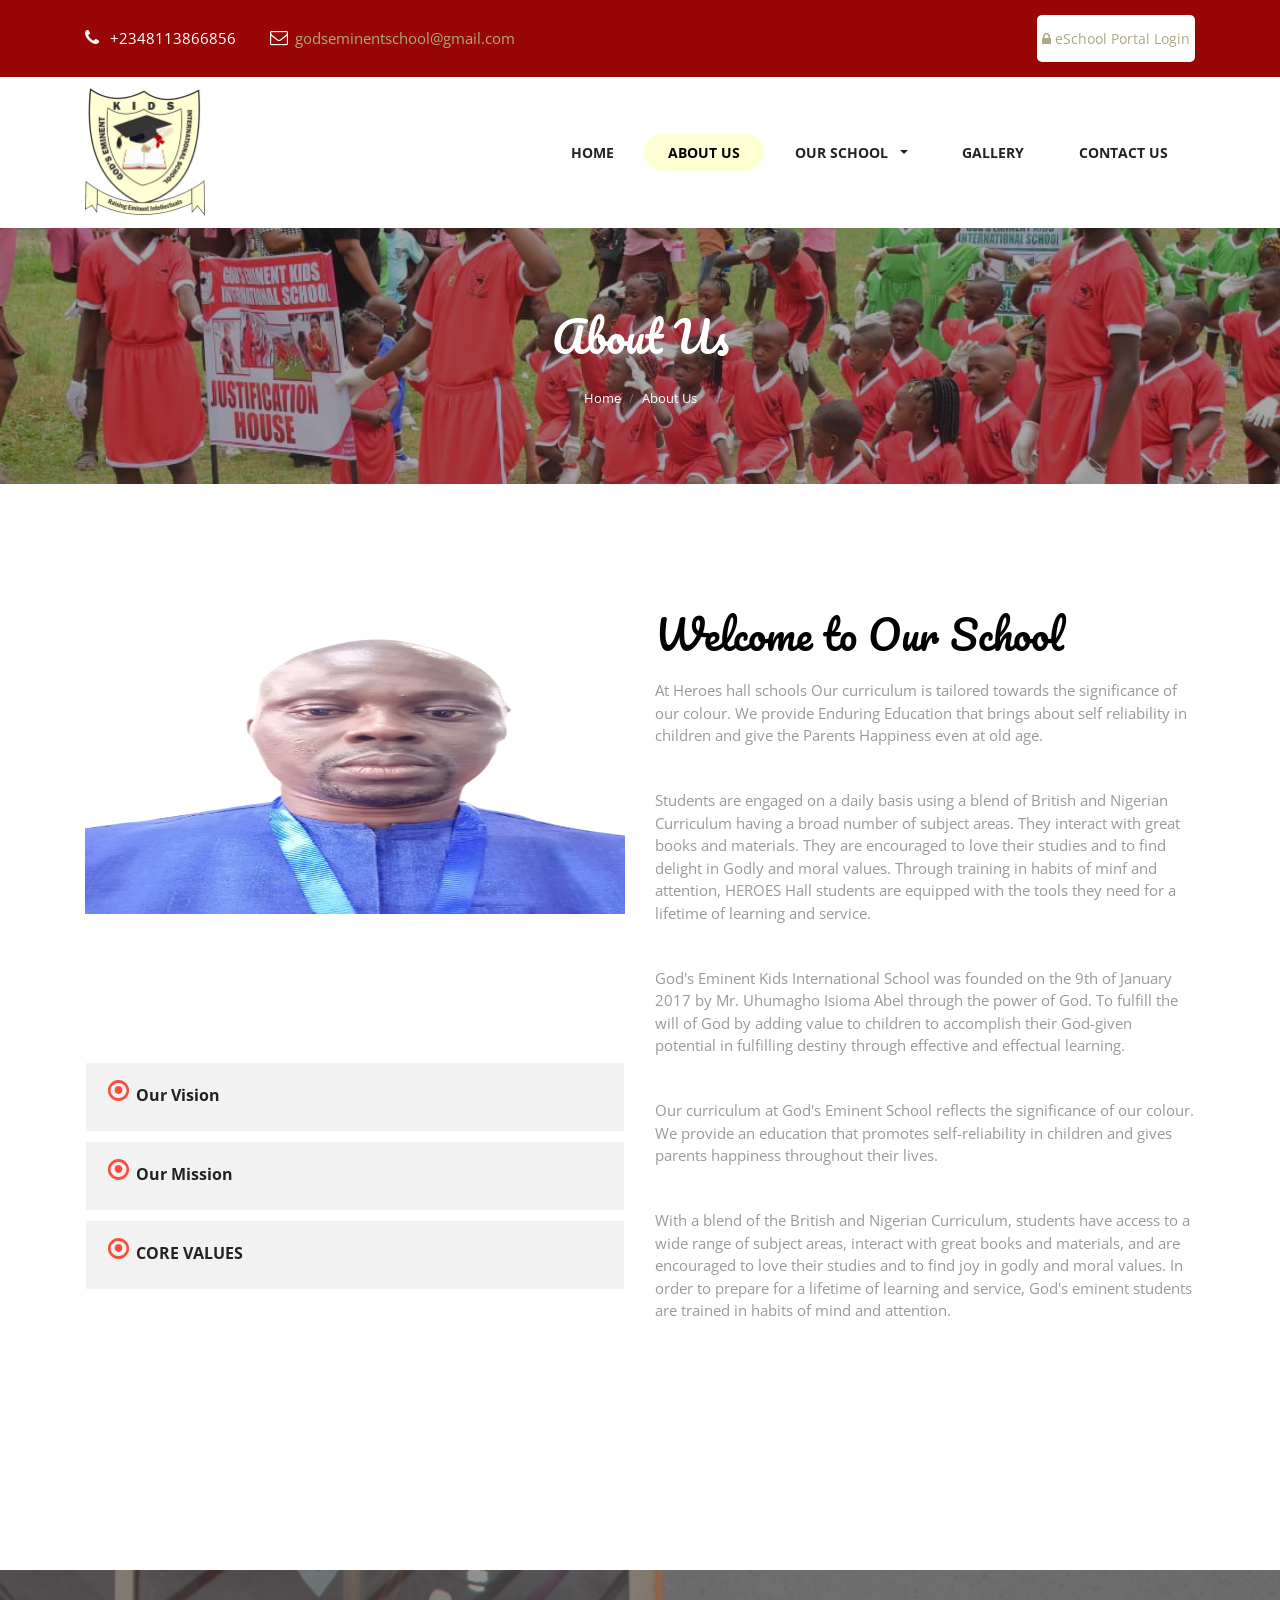
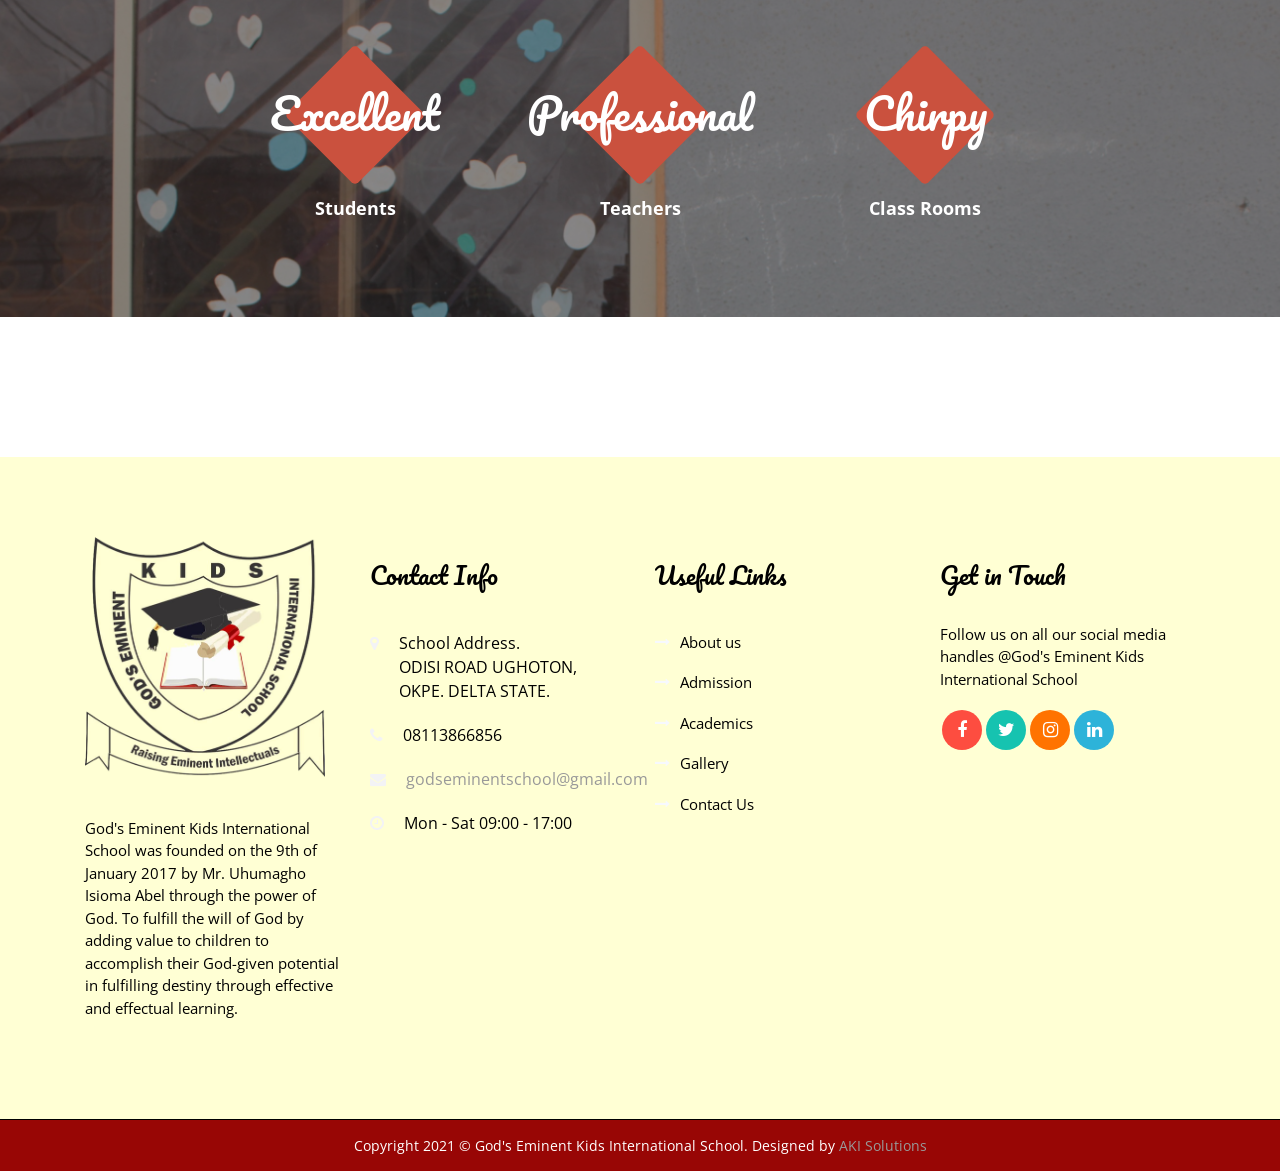
==== commit 847be853: "save to github" ====
--- a/about.html
+++ b/about.html
@@ -184,7 +184,7 @@
 
 	</div>
 	<!-- BANNER -->
-	<div class="section banner-page" data-background="images/test-bg.jpg" style="background-position: top center;">
+	<div class="section banner-page" data-background="images/GodEminents/b3.jpeg" style="background-position: center;">
 		<div class="content-wrap pos-relative">
 			<div class="d-flex justify-content-center bd-highlight mb-3">
 				<div class="title-page">About Us</div>
@@ -203,13 +203,12 @@
 
 
 	<!-- WELCOME TO KIDS -->
-	<div class="section">
+	<div style="position: relative; top: 50px;" class="section">
 		<div class="content-wrap">
 			<div class="container">
 				<div class="row">
 					<div class="col-sm-12 col-md-12 col-lg-6">
-						<img src="images/GodEminents/head-removebg-preview.png" alt="" class="img-fluid img-border mb-3"
-							style="height: 500px; width: 100%; object-fit: fill;" />
+						<img src="images/GodEminents/head-removebg-preview.png" alt="" class="img-fluid img-border mb-3" style="height: 300px; width: 100%; object-fit: fill;" />
 					</div>
 					<div class="col-sm-12 col-md-12 col-lg-6">
 						<h2 class="section-heading" style="color: black;">
@@ -226,18 +225,24 @@
 							are encouraged to love their studies and to find delight in Godly and moral values. Through
 							training in habits of minf and attention, HEROES Hall students are equipped with the
 							tools they need for a lifetime of learning and service.
+						</p><br>
+
+						<p> God's Eminent Kids International School was founded on the 9th of January 2017 by Mr. Uhumagho Isioma Abel through the power of God. To fulfill the will of God by adding value to children to accomplish their God-given potential in fulfilling destiny through effective and effectual learning.
+						</p><br>
+						<p>
+							Our curriculum at God's Eminent School reflects the significance of our colour. We provide an education that promotes self-reliability in children and gives parents happiness throughout their lives.
+						</p><br>
+						<p>
+							With a blend of the British and Nigerian Curriculum, students have access to a wide range of subject areas, interact with great books and materials, and are encouraged to love their studies and to find joy in godly and moral values. In order to prepare for a lifetime of learning and service, God's eminent students are trained in habits of mind and attention.
 						</p>
-						<div class="spacer-10"></div>
-
-						<div class="spacer-30"></div>
-
-
-
+						<!-- <div class="spacer-10"></div>
+
+						<div class="spacer-30"></div> -->
 
 					</div>
 				</div>
 
-				<div class="row">
+				<div style="position: relative; top: -280px;" class="row">
 
 					<div class="col-sm-12 col-md-12 col-lg-6">
 
@@ -329,7 +334,7 @@
 	</div>
 
 
-	<div class="section bgi-overlay bgi-cover-center" data-background="images/hh00.jpg"
+	<div style="top: -50px;" class="section bgi-overlay bgi-cover-center" data-background="images/hh00.jpg"
 		style="background-position: top;">
 		<div class="content-wrap">
 			<div class="container">
@@ -408,8 +413,7 @@
 						<div class="footer-item">
 							<img src="images/GodEminents/logo-removebg-preview.png" alt="logo bottom" class="logo-bottom">
 							<div class="spacer-30"></div>
-							<p>God's Eminent Kids International School was founded on 9th January, 2017 by Mr Uhumagho Isioma Abel through the power of God.
-								To perform the will of God by adding Value to children to accomplish God given potential in fulfilling destiny by effective and effectual learning.</p>
+							<p>God's Eminent Kids International School was founded on the 9th of January 2017 by Mr. Uhumagho Isioma Abel through the power of God. To fulfill the will of God by adding value to children to accomplish their God-given potential in fulfilling destiny through effective and effectual learning.</p>
 
 						</div>
 					</div>
@@ -493,7 +497,7 @@
 			<div class="container">
 				<div class="row">
 					<div class="col-sm-12 col-md-12">
-						<p style="color: #fff;" class="ftex">Copyright 2021 &copy; <span class="color-primary">Heroes Hall Schools</span>.
+						<p style="color: #fff;" class="ftex">Copyright 2021 &copy; <span class="color-primary"> God's Eminent Kids International School</span>.
 							Designed by <span class="color-primary"> <a href="https://akisolutions.com.ng/">AKI
 									Solutions </a></span></p>
 					</div>
--- a/css/style.css
+++ b/css/style.css
@@ -2545,7 +2545,7 @@
  */
 /* 4.1 - NAVBAR */
 .topbar {
-  background-color:#000; 
+  background-color:#980605; 
   color: #ffffff;
   font-family: "Open Sans", sans-serif; }
   .topbar .row {
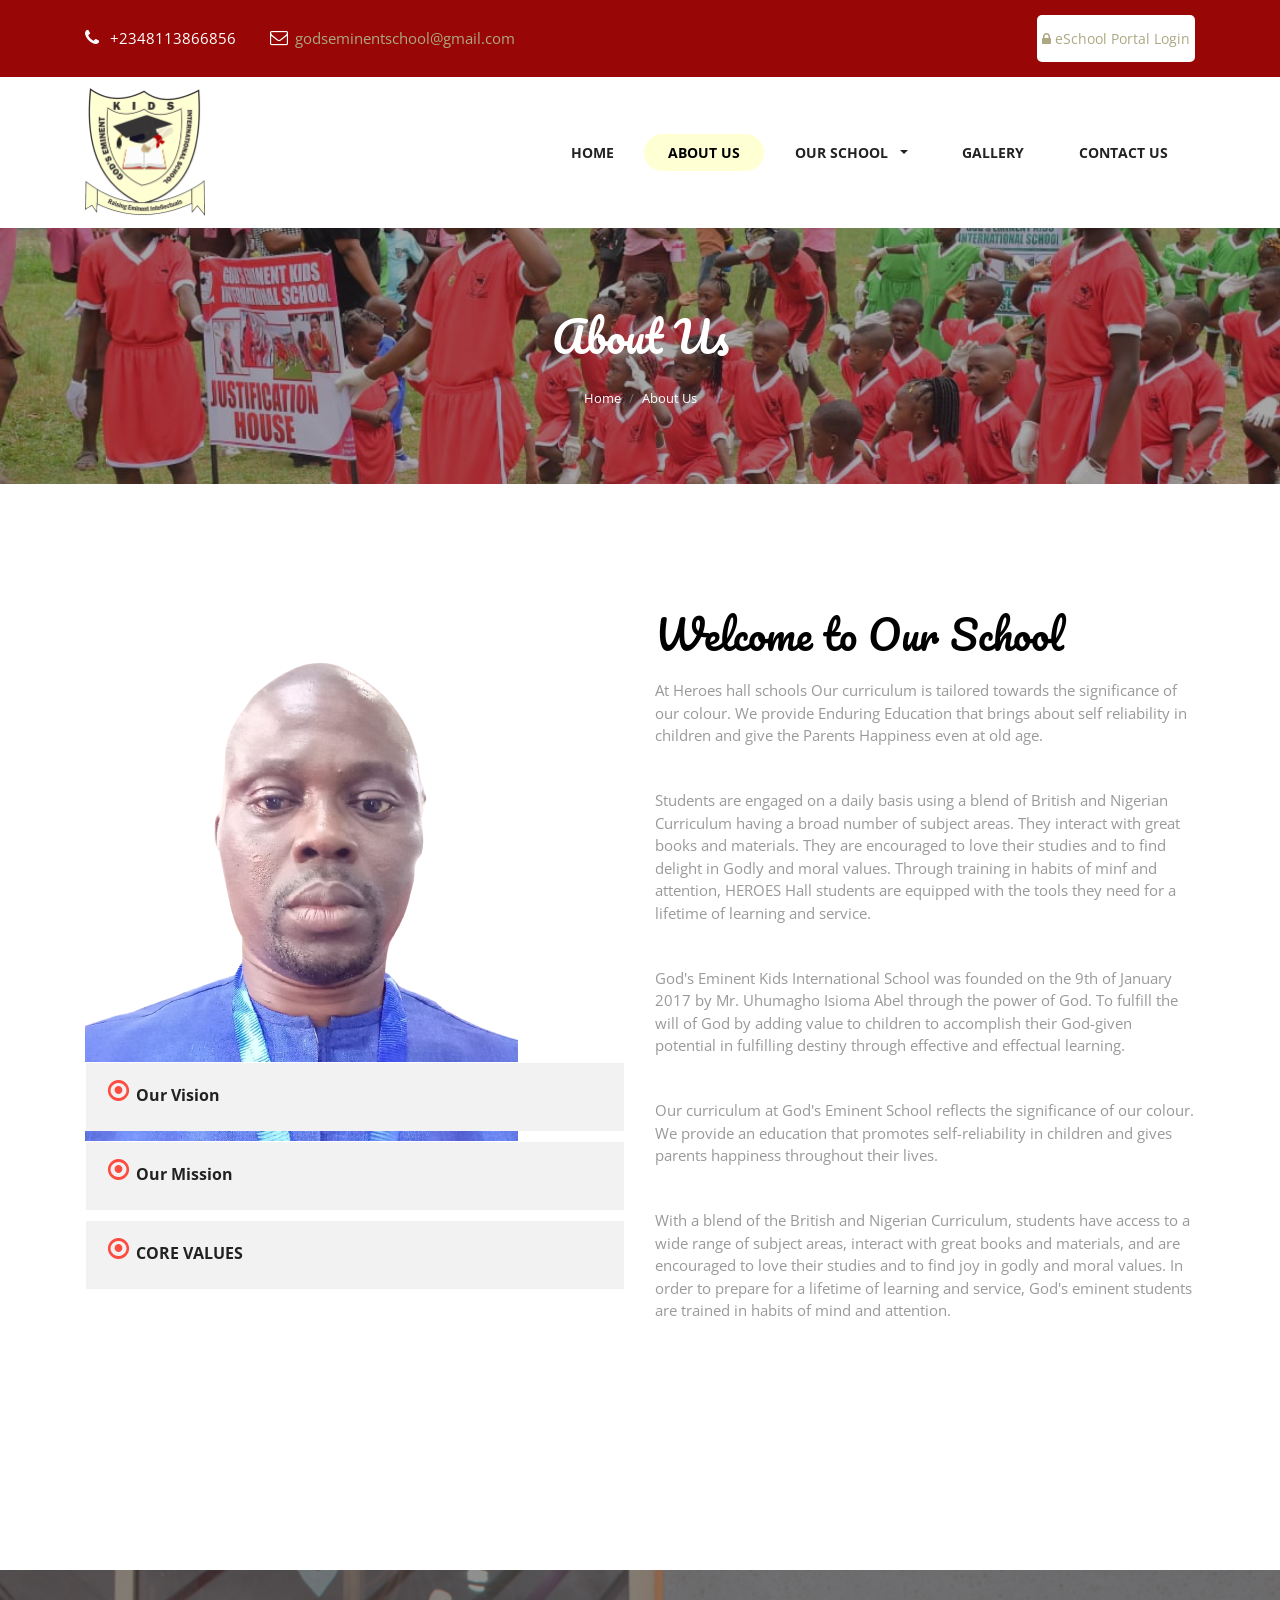
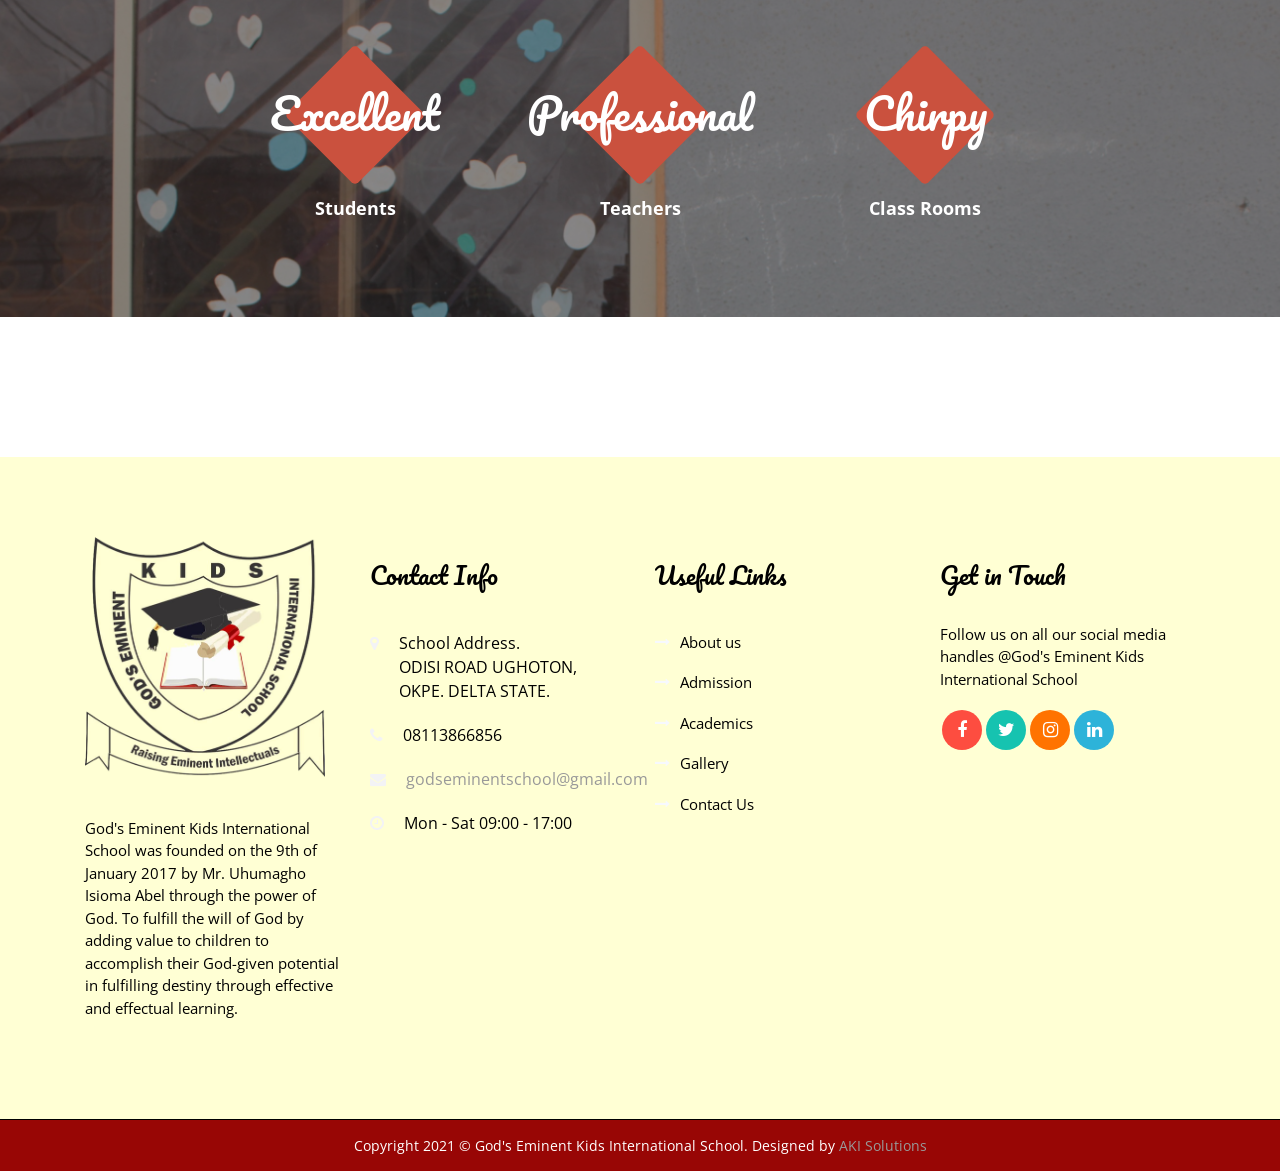
==== commit 1d3a7ea7: "save to github" ====
--- a/about.html
+++ b/about.html
@@ -208,7 +208,7 @@
 			<div class="container">
 				<div class="row">
 					<div class="col-sm-12 col-md-12 col-lg-6">
-						<img src="images/GodEminents/head-removebg-preview.png" alt="" class="img-fluid img-border mb-3" style="height: 300px; width: 100%; object-fit: fill;" />
+						<img src="images/GodEminents/head-removebg-preview.png" alt="" class="img-fluid img-border mb-3" style=" object-fit: fill;" />
 					</div>
 					<div class="col-sm-12 col-md-12 col-lg-6">
 						<h2 class="section-heading" style="color: black;">
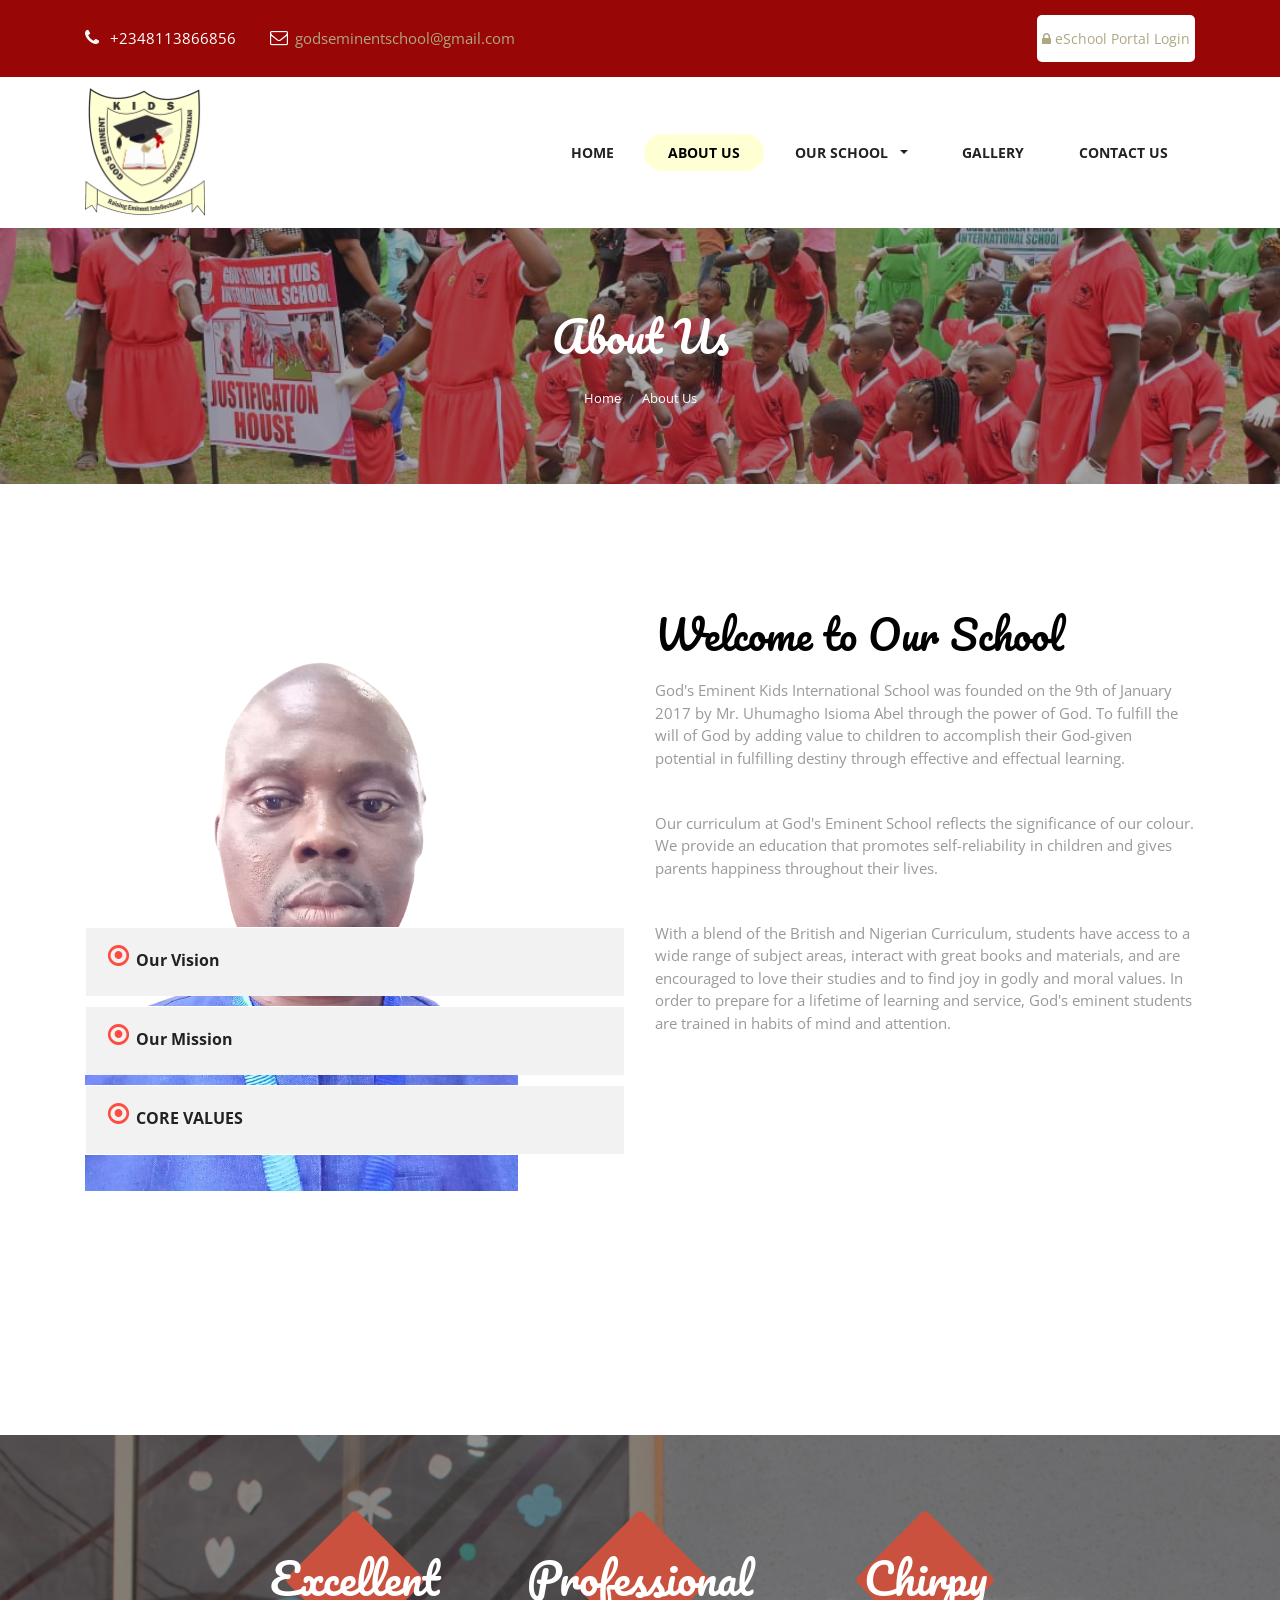
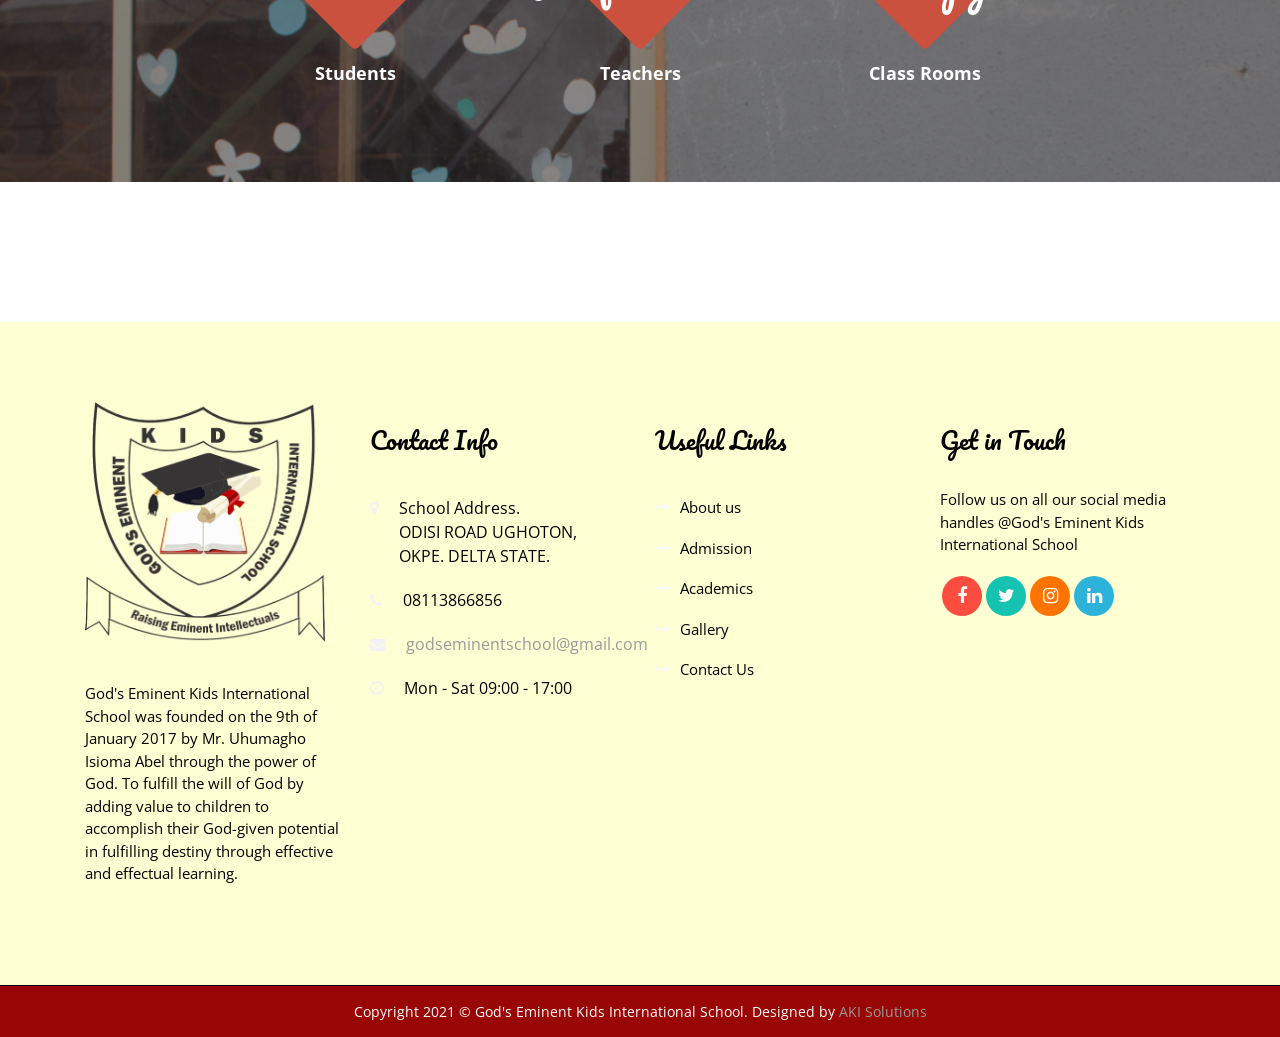
==== commit 6d809b92: "save to github" ====
--- a/about.html
+++ b/about.html
@@ -214,18 +214,18 @@
 						<h2 class="section-heading" style="color: black;">
 							Welcome to Our School
 						</h2>
-						<p> At Heroes hall schools Our curriculum is tailored towards the significance of our colour. 
+						<!-- <p> At Heroes hall schools Our curriculum is tailored towards the significance of our colour. 
 							We provide Enduring Education that brings about self reliability in children and give the 
 							Parents Happiness even at old age.
-						</p> <br>
-
-
-						<p> Students are engaged on a daily basis using a blend of British and Nigerian Curriculum
+						</p> <br> -->
+
+
+						<!-- <p> Students are engaged on a daily basis using a blend of British and Nigerian Curriculum
 							having a broad number of subject areas. They interact with great books and materials. They
 							are encouraged to love their studies and to find delight in Godly and moral values. Through
 							training in habits of minf and attention, HEROES Hall students are equipped with the
 							tools they need for a lifetime of learning and service.
-						</p><br>
+						</p><br> -->
 
 						<p> God's Eminent Kids International School was founded on the 9th of January 2017 by Mr. Uhumagho Isioma Abel through the power of God. To fulfill the will of God by adding value to children to accomplish their God-given potential in fulfilling destiny through effective and effectual learning.
 						</p><br>
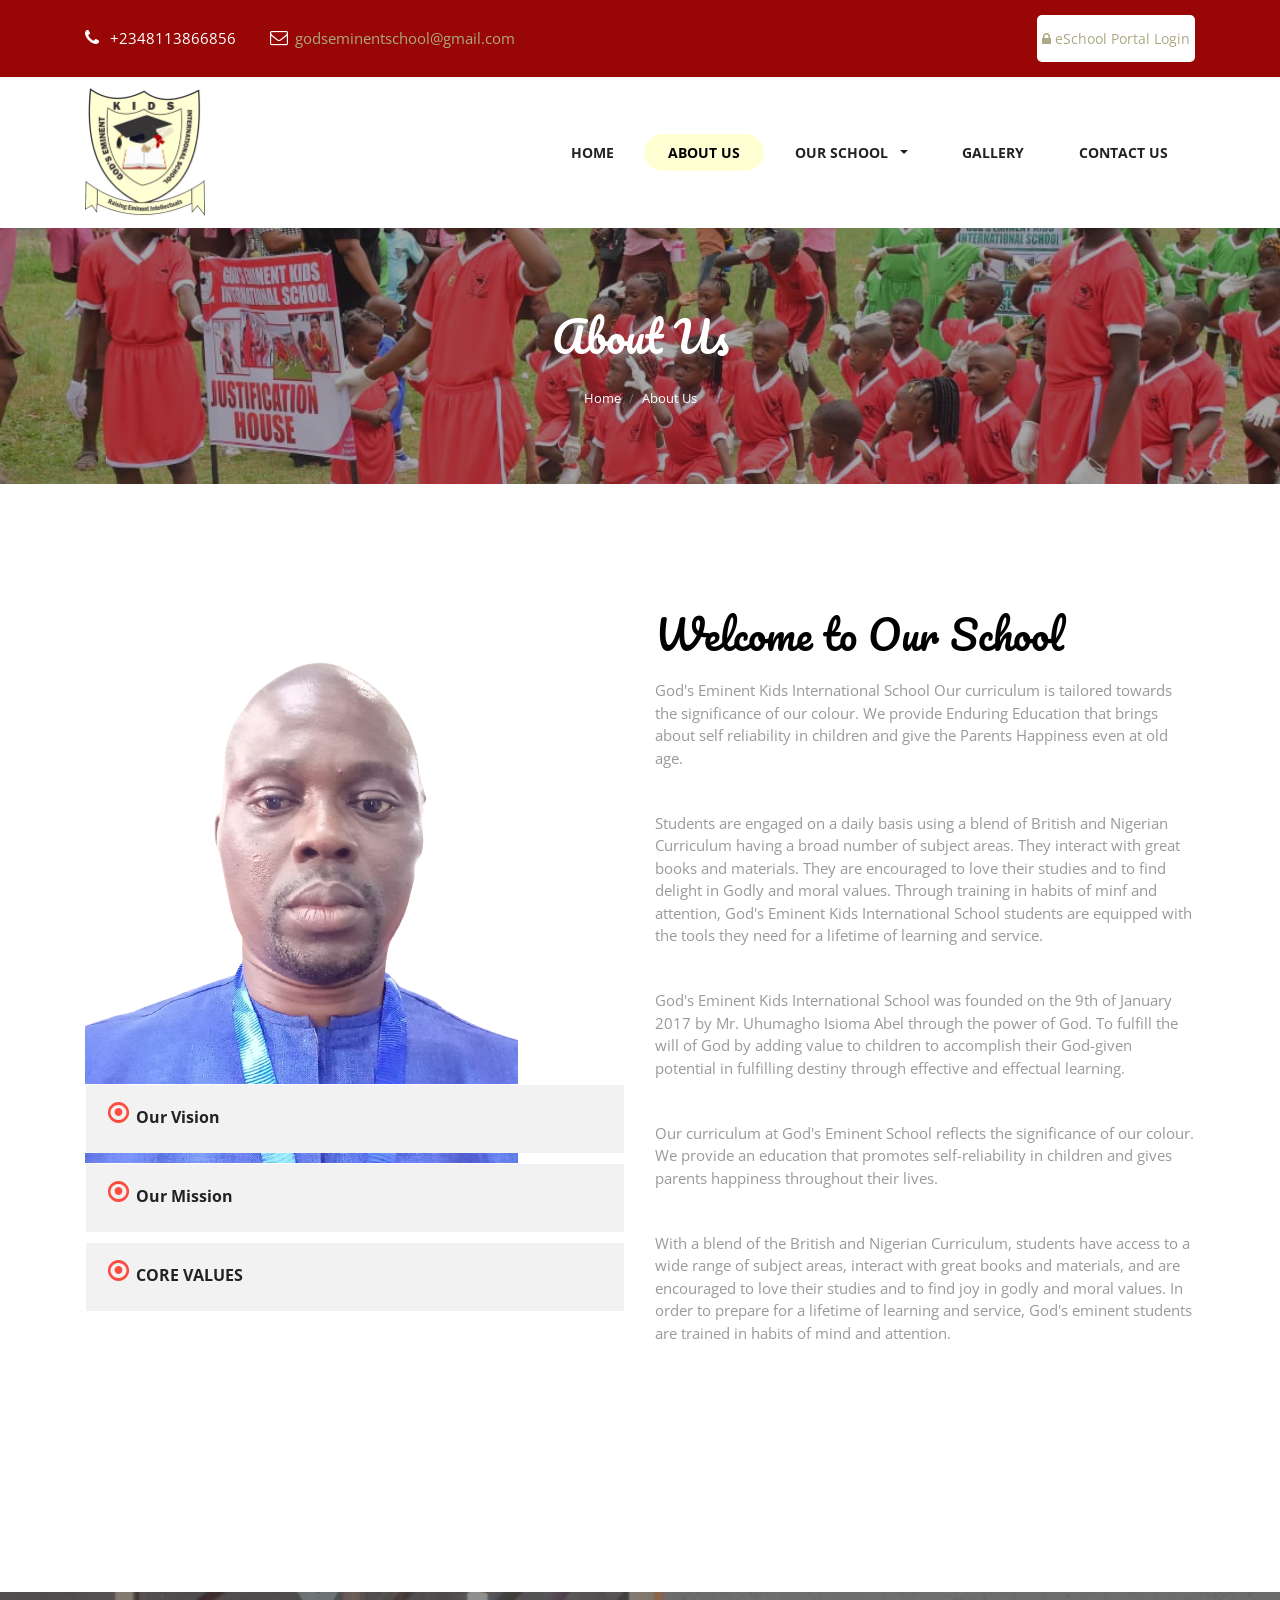
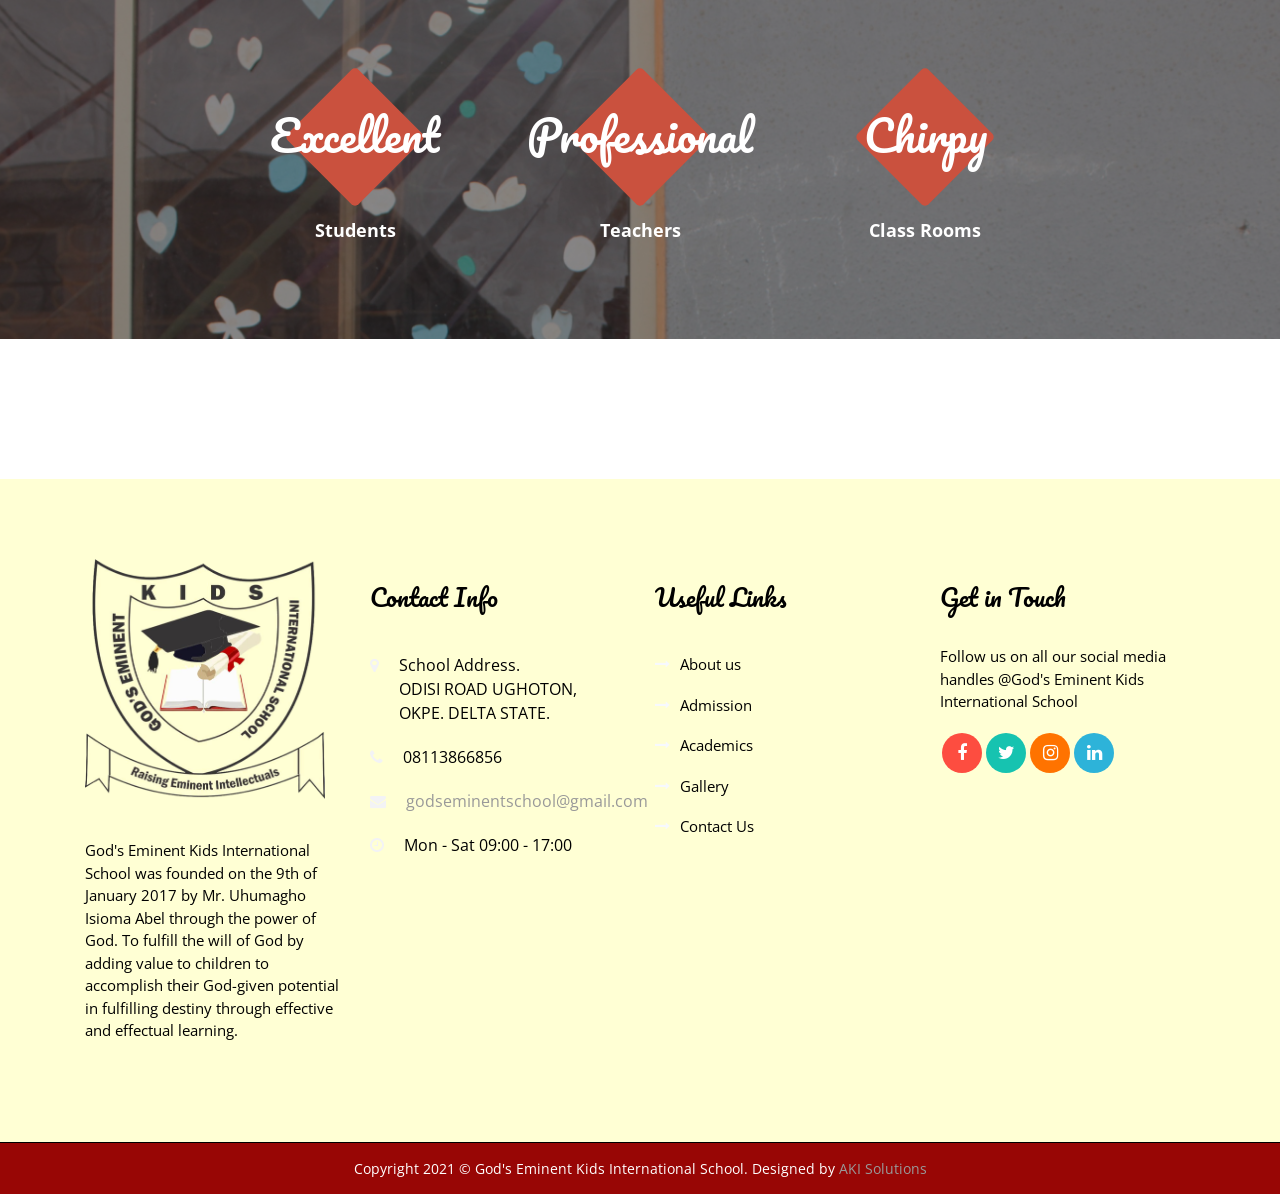
==== commit 193a70f6: "save to github" ====
--- a/about.html
+++ b/about.html
@@ -214,18 +214,18 @@
 						<h2 class="section-heading" style="color: black;">
 							Welcome to Our School
 						</h2>
-						<!-- <p> At Heroes hall schools Our curriculum is tailored towards the significance of our colour. 
+						<p> God's Eminent Kids International School Our curriculum is tailored towards the significance of our colour. 
 							We provide Enduring Education that brings about self reliability in children and give the 
 							Parents Happiness even at old age.
-						</p> <br> -->
-
-
-						<!-- <p> Students are engaged on a daily basis using a blend of British and Nigerian Curriculum
+						</p> <br>
+
+
+						<p> Students are engaged on a daily basis using a blend of British and Nigerian Curriculum
 							having a broad number of subject areas. They interact with great books and materials. They
 							are encouraged to love their studies and to find delight in Godly and moral values. Through
-							training in habits of minf and attention, HEROES Hall students are equipped with the
+							training in habits of minf and attention, God's Eminent Kids International School students are equipped with the
 							tools they need for a lifetime of learning and service.
-						</p><br> -->
+						</p><br>
 
 						<p> God's Eminent Kids International School was founded on the 9th of January 2017 by Mr. Uhumagho Isioma Abel through the power of God. To fulfill the will of God by adding value to children to accomplish their God-given potential in fulfilling destiny through effective and effectual learning.
 						</p><br>
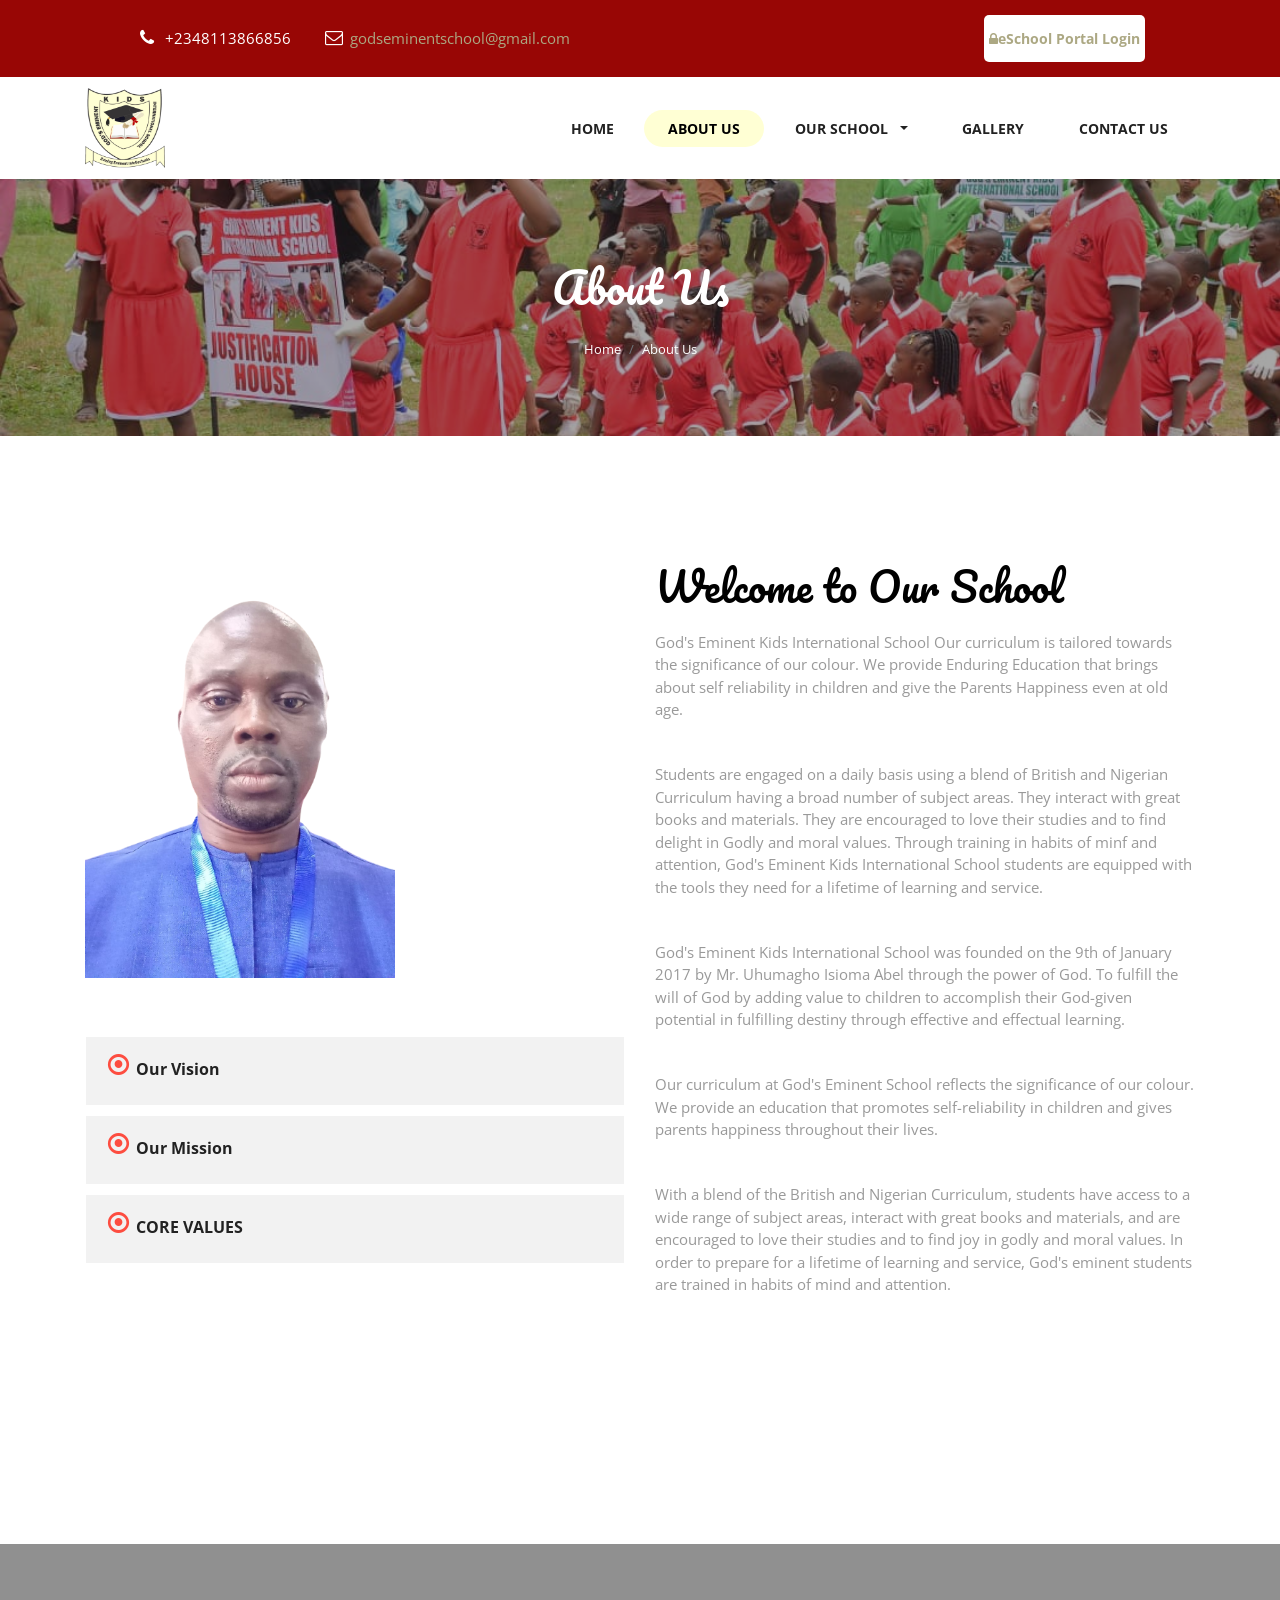
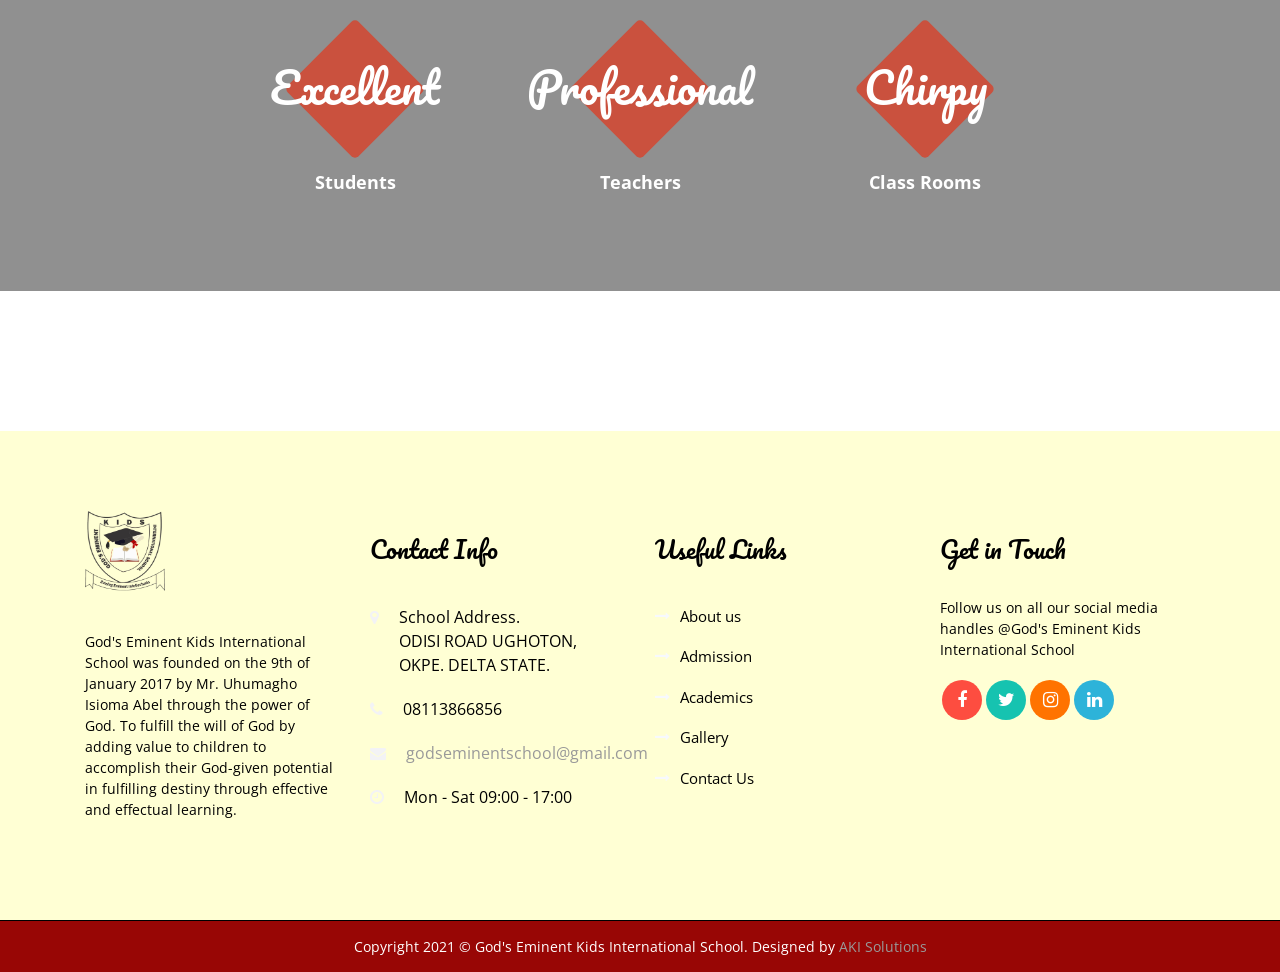
==== commit d226c9de: "save to github" ====
--- a/about.html
+++ b/about.html
@@ -62,7 +62,7 @@
 			<div class="container">
 				<div class="row align-items-center">
 					<div class="col-sm-8 col-md-6">
-						<div class="info">
+						<div style="text-align: center;" class="info">
 							<div class="info-item">
 								<i class="fa fa-phone"></i> 
 								+2348113866856
@@ -80,8 +80,8 @@
 							<a href="https://twitter.com/SchoolCrown" class="tw"><i class="fa fa-twitter"></i></a> 
 							<a href="#" class="ig"><i class="fa fa-instagram"></i></a> 
 							<a href="#" class="in"><i class="fa fa-linkedin"></i></a> -->
-							<a href="https://eschool-ng.com/login.php" class="btn btn-primary kkd"> <i
-									class="fa fa-lock"></i> eSchool Portal Login</a>
+							<a style="position: relative; right: 50px;" href="https://eschool-ng.com/login.php" class="btn btn-primary kkd" style="color: #000;"> <i
+									class="fa fa-lock"></i><b>eSchool Portal Login</b></a>
 							<style>
 								.sosmed-icon a {
 									color: #ffffff;
@@ -97,6 +97,9 @@
 
 
 								}
+								.kkd :hover {
+									color: #000;
+								}
 							</style>
 						</div>
 					</div>
@@ -109,7 +112,7 @@
 			<div class="container">
 				<nav id="navbar-example" class="navbar navbar-expand-lg">
 					<a class="navbar-brand jk" href="index.html">
-						<img src="images/GodEminents/logo-removebg-preview.png" alt="logo">
+						<img  style=" width: 5rem; height: 5rem;" src="images/GodEminents/logo-removebg-preview.png" alt="logo">
 					</a>
 
 					<style type="text/css">
@@ -208,7 +211,7 @@
 			<div class="container">
 				<div class="row">
 					<div class="col-sm-12 col-md-12 col-lg-6">
-						<img src="images/GodEminents/head-removebg-preview.png" alt="" class="img-fluid img-border mb-3" style=" object-fit: fill;" />
+						<img src="images/GodEminents/head-removebg-preview.png" alt="" class="img-fluid img-border mb-3" style=" object-fit: fill; height: 55%;" />
 					</div>
 					<div class="col-sm-12 col-md-12 col-lg-6">
 						<h2 class="section-heading" style="color: black;">
--- a/css/style.css
+++ b/css/style.css
@@ -3334,8 +3334,8 @@
 
   .footer .footer-item .logo-bottom {
     margin-bottom: 10px;
-    width: 15rem;
-    height: 15rem; }
+    width: 5rem;
+    height: 5rem; }
   .footer .footer-item .footer-title {
     font-size: 24px;
     padding: 20px 0 30px 0;
@@ -3347,6 +3347,9 @@
     margin-top: 50px;
     margin-bottom: 30px;
     display: inline-block; }
+    .footer .footer-item p{
+      font-size: 14px;
+    }
     .footer .footer-item .footer-sosmed a .item {
       color: #ffffff;
       display: table-cell;
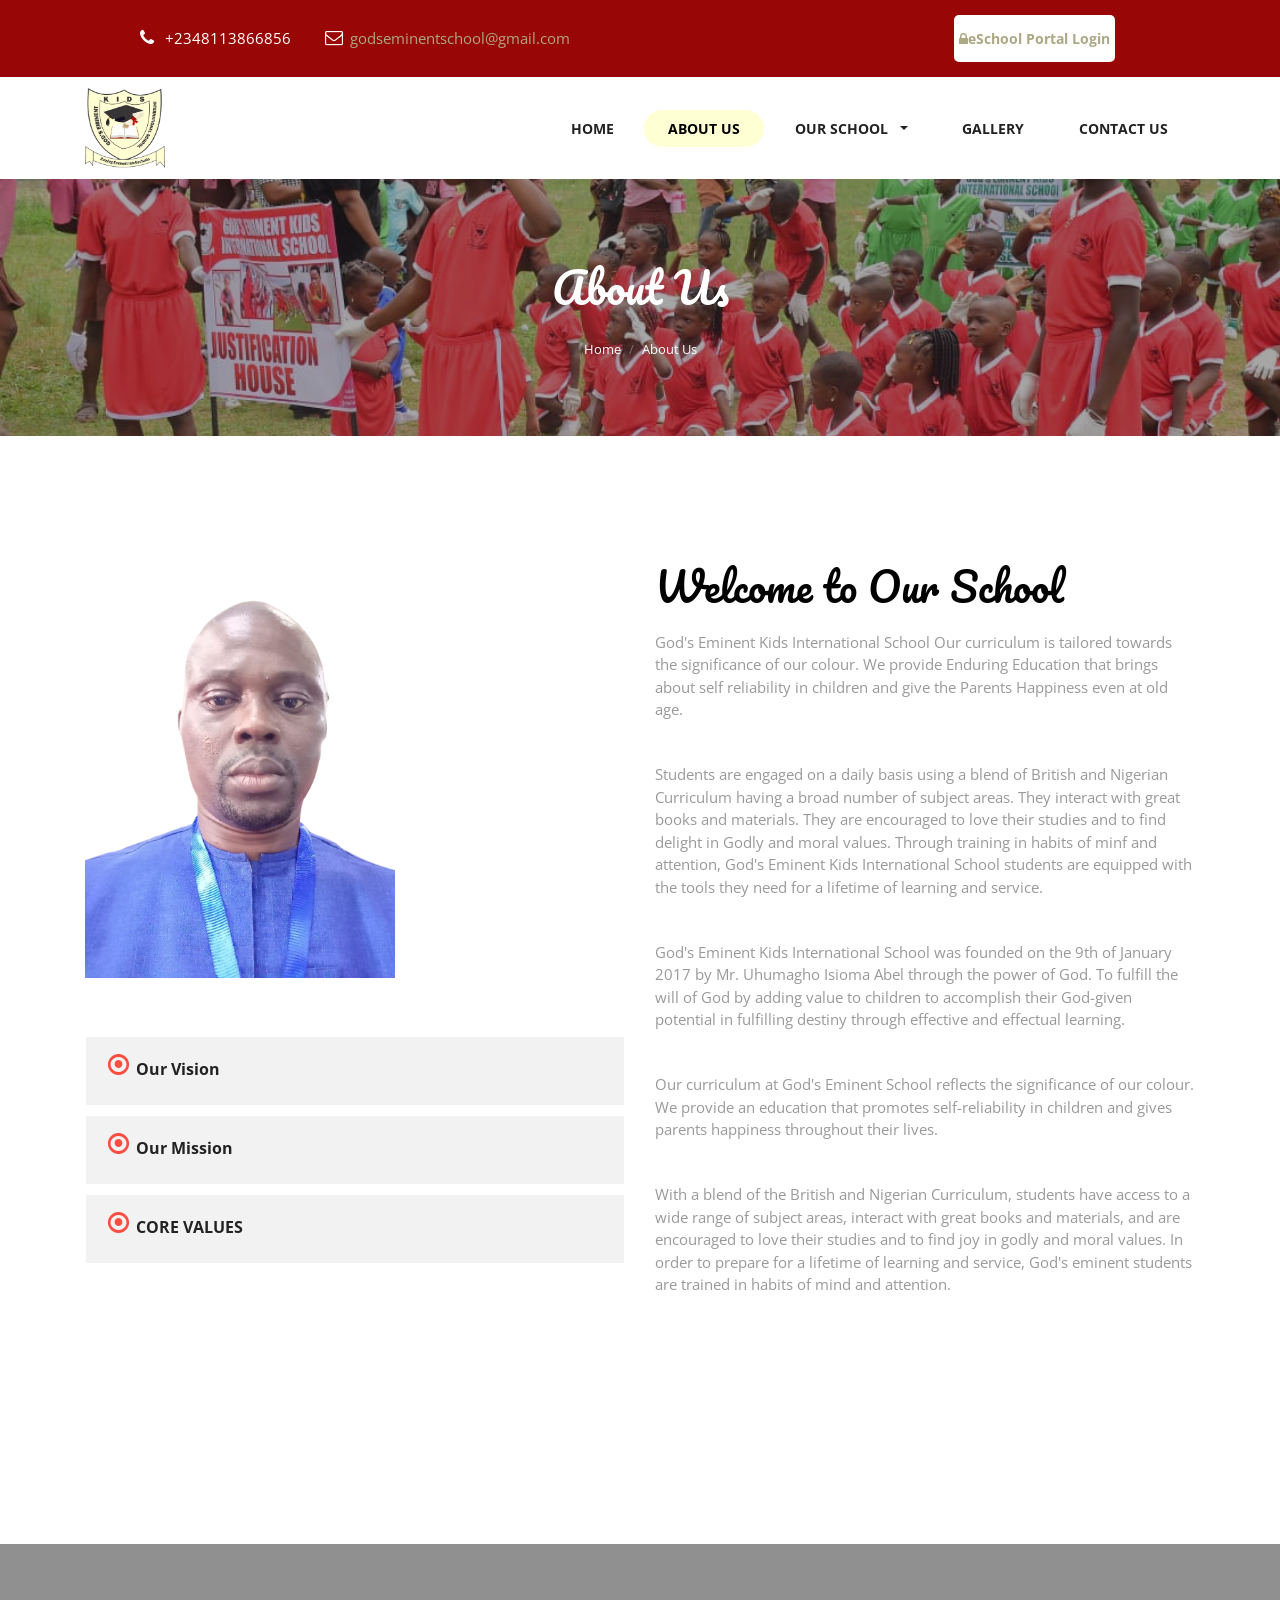
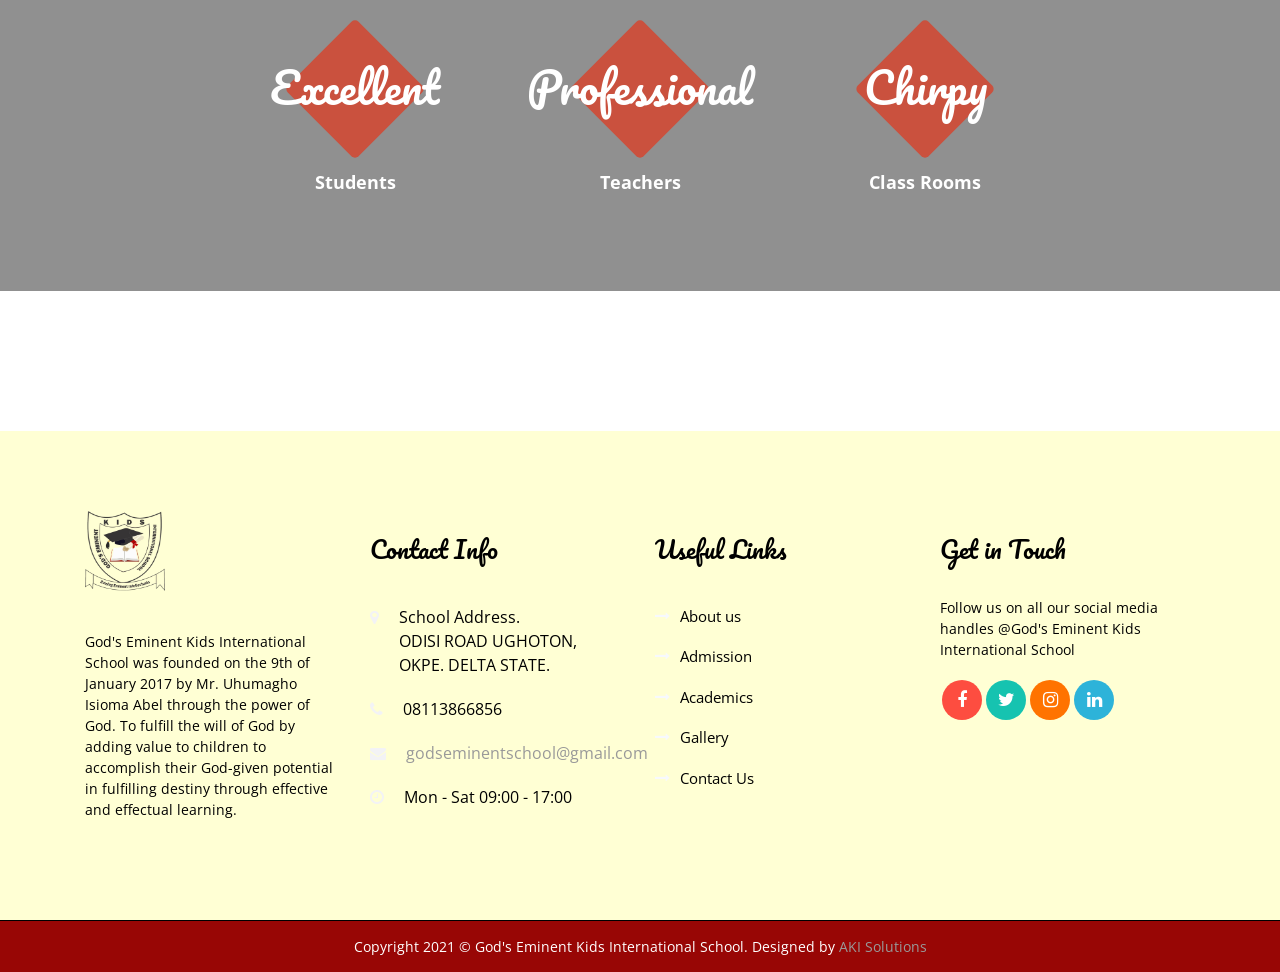
==== commit cb555d8f: "save to github" ====
--- a/about.html
+++ b/about.html
@@ -80,7 +80,7 @@
 							<a href="https://twitter.com/SchoolCrown" class="tw"><i class="fa fa-twitter"></i></a> 
 							<a href="#" class="ig"><i class="fa fa-instagram"></i></a> 
 							<a href="#" class="in"><i class="fa fa-linkedin"></i></a> -->
-							<a style="position: relative; right: 50px;" href="https://eschool-ng.com/login.php" class="btn btn-primary kkd" style="color: #000;"> <i
+							<a style="position: relative; right: 50%;" href="https://eschool-ng.com/login.php" class="btn btn-primary kkd" style="color: #000;"> <i
 									class="fa fa-lock"></i><b>eSchool Portal Login</b></a>
 							<style>
 								.sosmed-icon a {
@@ -90,8 +90,9 @@
 								}
 
 								.kkd {
+									color: #000;
 									border-radius: 5px !important;
-									background-color: #ffffff !important;
+									background-color: #ffff !important;
 									padding-left: 5px;
 									padding-right: 5px;
 
